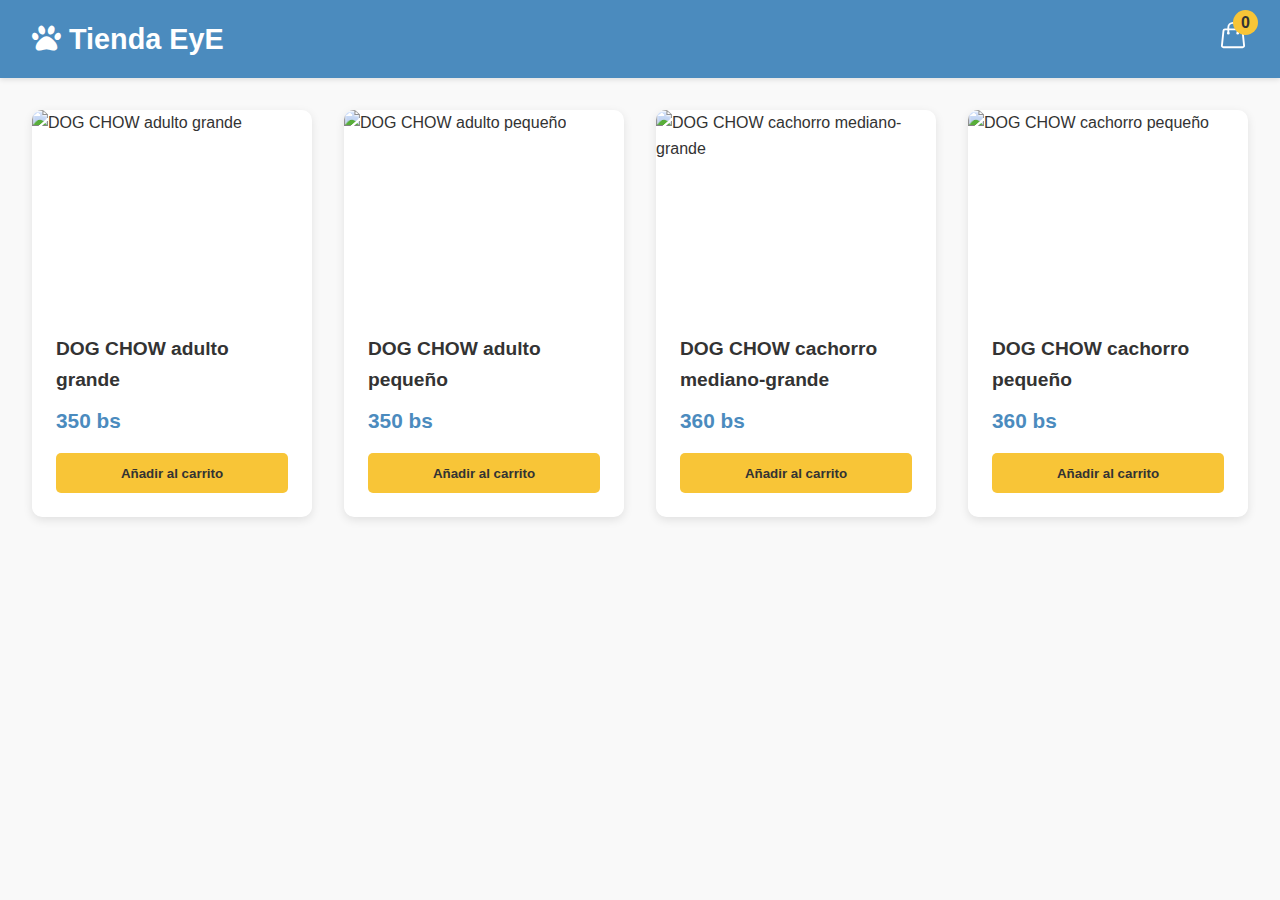
==== index.html @ 3f5ff4c9 "Update and rename NUEVO.HTML to index.html" ====
<!DOCTYPE html>
<html lang="es">
<head>
    <meta charset="UTF-8">
    <meta http-equiv="X-UA-Compatible" content="IE=edge">
    <meta name="viewport" content="width=device-width, initial-scale=1.0">
    <title>TiendaEyE - Alimentos para Mascotas</title>
    <link rel="stylesheet" href="https://cdnjs.cloudflare.com/ajax/libs/font-awesome/6.0.0/css/all.min.css">
    <style>
        :root {
            --primary-color: #4b8bbe;
            --secondary-color: #f8c537;
            --dark-color: #333;
            --light-color: #f4f4f4;
            --success-color: #5cb85c;
        }
        
        * {
            margin: 0;
            padding: 0;
            box-sizing: border-box;
            font-family: 'Segoe UI', Tahoma, Geneva, Verdana, sans-serif;
        }
        
        body {
            background-color: #f9f9f9;
            color: var(--dark-color);
            line-height: 1.6;
        }
        
        header {
            background-color: var(--primary-color);
            color: white;
            padding: 1rem 2rem;
            display: flex;
            justify-content: space-between;
            align-items: center;
            box-shadow: 0 2px 5px rgba(0,0,0,0.1);
            position: sticky;
            top: 0;
            z-index: 100;
        }
        
        h1 {
            font-size: 1.8rem;
        }
        
        .container-icon {
            position: relative;
            cursor: pointer;
        }
        
        .icon-cart {
            width: 30px;
            height: 30px;
            color: white;
        }
        
        .count-product {
            position: absolute;
            top: -10px;
            right: -10px;
            background-color: var(--secondary-color);
            color: var(--dark-color);
            width: 25px;
            height: 25px;
            display: flex;
            justify-content: center;
            align-items: center;
            border-radius: 50%;
            font-weight: bold;
        }
        
        .container-cart-products {
            position: absolute;
            top: 50px;
            right: 0;
            background-color: white;
            width: 350px;
            max-height: 500px;
            overflow-y: auto;
            z-index: 1;
            box-shadow: 0 5px 15px rgba(0,0,0,0.2);
            border-radius: 8px;
            padding: 1rem;
            display: none;
        }
        
        .hidden-cart {
            display: none;
        }
        
        .visible-cart {
            display: block;
        }
        
        .cart-product {
            display: flex;
            align-items: center;
            justify-content: space-between;
            padding: 1rem 0;
            border-bottom: 1px solid #eee;
        }
        
        .info-cart-product {
            flex: 1;
        }
        
        .cantidad-producto-carrito {
            font-weight: bold;
            color: var(--primary-color);
        }
        
        .titulo-producto-carrito {
            font-weight: bold;
            margin: 5px 0;
        }
        
        .precio-producto-carrito {
            color: var(--success-color);
            font-weight: bold;
        }
        
        .icon-close {
            width: 20px;
            height: 20px;
            color: #ff6b6b;
            cursor: pointer;
            transition: all 0.3s;
        }
        
        .icon-close:hover {
            transform: scale(1.2);
        }
        
        .cart-total {
            display: flex;
            justify-content: space-between;
            align-items: center;
            padding: 1rem 0;
            margin-top: 1rem;
            border-top: 2px solid var(--primary-color);
        }
        
        .cart-total h3 {
            font-size: 1.2rem;
        }
        
        .total-pagar {
            font-size: 1.2rem;
            font-weight: bold;
            color: var(--primary-color);
        }
        
        .btn-pedir {
            background-color: var(--success-color);
            color: white;
            border: none;
            padding: 0.8rem 1.5rem;
            border-radius: 5px;
            cursor: pointer;
            font-weight: bold;
            width: 100%;
            margin-top: 1rem;
            transition: all 0.3s;
        }
        
        .btn-pedir:hover {
            background-color: #4cae4c;
        }
        
        .container-items {
            display: grid;
            grid-template-columns: repeat(auto-fill, minmax(250px, 1fr));
            gap: 2rem;
            padding: 2rem;
        }
        
        .item {
            background-color: white;
            border-radius: 10px;
            overflow: hidden;
            box-shadow: 0 3px 10px rgba(0,0,0,0.1);
            transition: all 0.3s;
        }
        
        .item:hover {
            transform: translateY(-5px);
            box-shadow: 0 5px 15px rgba(0,0,0,0.2);
        }
        
        .item figure {
            height: 200px;
            overflow: hidden;
        }
        
        .item img {
            width: 100%;
            height: 100%;
            object-fit: cover;
            transition: all 0.3s;
        }
        
        .item:hover img {
            transform: scale(1.05);
        }
        
        .info {
            padding: 1.5rem;
        }
        
        .item h2 {
            font-size: 1.2rem;
            margin-bottom: 0.5rem;
            color: var(--dark-color);
        }
        
        .price {
            font-size: 1.3rem;
            font-weight: bold;
            color: var(--primary-color);
            margin-bottom: 1rem;
            display: block;
        }
        
        .item button {
            background-color: var(--secondary-color);
            color: var(--dark-color);
            border: none;
            padding: 0.8rem;
            width: 100%;
            border-radius: 5px;
            font-weight: bold;
            cursor: pointer;
            transition: all 0.3s;
        }
        
        .item button:hover {
            background-color: #e6b52e;
        }
        
        .empty-cart {
            text-align: center;
            padding: 2rem;
            color: #666;
        }
        
        @media (max-width: 768px) {
            .container-items {
                grid-template-columns: repeat(auto-fill, minmax(200px, 1fr));
                padding: 1rem;
            }
            
            .container-cart-products {
                width: 300px;
            }
        }
    </style>
</head>
<body>
    <header>
        <h1><i class="fas fa-paw"></i> Tienda EyE</h1>
        <div class="container-icon" id="cart-icon">
            <svg xmlns="http://www.w3.org/2000/svg" fill="none" viewBox="0 0 24 24" stroke-width="1.5" stroke="currentColor" class="icon-cart">
                <path stroke-linecap="round" stroke-linejoin="round" d="M15.75 10.5V6a3.75 3.75 0 1 0-7.5 0v4.5m11.356-1.993 1.263 12c.07.665-.45 1.243-1.119 1.243H4.25a1.125 1.125 0 0 1-1.12-1.243l1.264-12A1.125 1.125 0 0 1 5.513 7.5h12.974c.576 0 1.059.435 1.119 1.007ZM8.625 10.5a.375.375 0 1 1-.75 0 .375.375 0 0 1 .75 0Zm7.5 0a.375.375 0 1 1-.75 0 .375.375 0 0 1 .75 0Z" />
            </svg>
            <div class="count-product">
                <span id="contador-productos">0</span>
            </div>

            <div class="container-cart-products hidden-cart" id="cart-container">
                <div id="cart-products">
                    <!-- Productos del carrito se añadirán aquí dinámicamente -->
                    <div class="empty-cart">
                        <p>Tu carrito está vacío</p>
                    </div>
                </div>
                <div class="cart-total">
                    <h3>Total:</h3>
                    <span class="total-pagar" id="total-pagar">0 bs</span>
                </div>
                <button class="btn-pedir" id="btn-pedir">Realizar Pedido</button>
            </div>
        </div>
    </header>
    
    <div class="container-items">
        <div class="item">
            <figure>
                <img src="https://d34xtejqjqcp3x.cloudfront.net/store/01e17e2ac3e642faa9a8fde21597031a.webp" alt="DOG CHOW adulto grande">
            </figure>
            <div class="info">
                <h2>DOG CHOW adulto grande</h2>
                <span class="price">350 bs</span>
                <button class="btn-add-cart" data-id="1" data-name="DOG CHOW adulto grande" data-price="350">Añadir al carrito</button>
            </div>
        </div>
        
        <div class="item">
            <figure>
                <img src="https://www.racionya.uy/wp-content/uploads/2020/10/dog-chow-chow-dulto-raza-pequen1a.jpeg" alt="DOG CHOW adulto pequeño">
            </figure>
            <div class="info">
                <h2>DOG CHOW adulto pequeño</h2>
                <span class="price">350 bs</span>
                <button class="btn-add-cart" data-id="2" data-name="DOG CHOW adulto pequeño" data-price="350">Añadir al carrito</button>
            </div>
        </div>
        
        <div class="item">
            <figure>
                <img src="https://encrypted-tbn0.gstatic.com/images?q=tbn:ANd9GcRNZNHBNNmCLm3jYmtD6pDz9hh7sLejIo5Hcg&s" alt="DOG CHOW cachorro mediano-grande">
            </figure>
            <div class="info">
                <h2>DOG CHOW cachorro mediano-grande</h2>
                <span class="price">360 bs</span>
                <button class="btn-add-cart" data-id="3" data-name="DOG CHOW cachorro mediano-grande" data-price="360">Añadir al carrito</button>
            </div>
        </div>
        
        <div class="item">
            <figure>
                <img src="https://www.racionya.uy/wp-content/uploads/2020/11/Dog-Chow-Maximus-Dry-Salud-Visible-Cachorros-Minis-y-Pequenos.png" alt="DOG CHOW cachorro pequeño">
            </figure>
            <div class="info">
                <h2>DOG CHOW cachorro pequeño</h2>
                <span class="price">360 bs</span>
                <button class="btn-add-cart" data-id="4" data-name="DOG CHOW cachorro pequeño" data-price="360">Añadir al carrito</button>
            </div>
        </div>
    </div>

    <script>
        document.addEventListener('DOMContentLoaded', function() {
            // Variables
            const cartIcon = document.getElementById('cart-icon');
            const cartContainer = document.getElementById('cart-container');
            const cartProducts = document.getElementById('cart-products');
            const countProducts = document.getElementById('contador-productos');
            const totalPagar = document.getElementById('total-pagar');
            const btnPedir = document.getElementById('btn-pedir');
            const btnAddToCart = document.querySelectorAll('.btn-add-cart');
            
            let cart = [];
            
            // Mostrar/ocultar carrito - CORRECCIÓN PRINCIPAL
            cartIcon.addEventListener('click', function(e) {
                e.stopPropagation();
                if (cartContainer.classList.contains('hidden-cart')) {
                    cartContainer.classList.remove('hidden-cart');
                    cartContainer.classList.add('visible-cart');
                } else {
                    cartContainer.classList.add('hidden-cart');
                    cartContainer.classList.remove('visible-cart');
                }
            });
            
            // Cerrar carrito al hacer clic fuera
            document.addEventListener('click', function(e) {
                if (!cartContainer.contains(e.target) && e.target !== cartIcon && !cartIcon.contains(e.target)) {
                    cartContainer.classList.add('hidden-cart');
                    cartContainer.classList.remove('visible-cart');
                }
            });
            
            // Añadir productos al carrito
            btnAddToCart.forEach(btn => {
                btn.addEventListener('click', function() {
                    const id = this.getAttribute('data-id');
                    const name = this.getAttribute('data-name');
                    const price = parseFloat(this.getAttribute('data-price'));
                    
                    // Verificar si el producto ya está en el carrito
                    const existingProduct = cart.find(item => item.id === id);
                    
                    if (existingProduct) {
                        existingProduct.quantity += 1;
                    } else {
                        cart.push({
                            id,
                            name,
                            price,
                            quantity: 1
                        });
                    }
                    
                    updateCart();
                    showNotification('Producto añadido al carrito');
                });
            });
            
            // Actualizar carrito
            function updateCart() {
                // Actualizar contador
                const totalItems = cart.reduce((total, item) => total + item.quantity, 0);
                countProducts.textContent = totalItems;
                
                // Actualizar lista de productos
                if (cart.length === 0) {
                    cartProducts.innerHTML = '<div class="empty-cart"><p>Tu carrito está vacío</p></div>';
                    btnPedir.style.display = 'none';
                } else {
                    cartProducts.innerHTML = '';
                    cart.forEach(item => {
                        const productElement = document.createElement('div');
                        productElement.className = 'cart-product';
                        productElement.innerHTML = `
                            <div class="info-cart-product">
                                <span class="cantidad-producto-carrito">${item.quantity}</span>
                                <p class="titulo-producto-carrito">${item.name}</p>
                                <span class="precio-producto-carrito">${(item.price * item.quantity).toFixed(2)} bs</span>
                            </div>
                            <svg xmlns="http://www.w3.org/2000/svg" fill="none" viewBox="0 0 24 24" strokeWidth={1.5} stroke="currentColor" class="icon-close" data-id="${item.id}">
                                <path strokeLinecap="round" strokeLinejoin="round" d="M6 18 18 6M6 6l12 12" />
                            </svg>
                        `;
                        cartProducts.appendChild(productElement);
                    });
                    
                    btnPedir.style.display = 'block';
                }
                
                // Actualizar total
                const total = cart.reduce((sum, item) => sum + (item.price * item.quantity), 0);
                totalPagar.textContent = `${total.toFixed(2)} bs`;
                
                // Añadir eventos a los botones de eliminar
                document.querySelectorAll('.icon-close').forEach(btn => {
                    btn.addEventListener('click', function() {
                        const id = this.getAttribute('data-id');
                        removeFromCart(id);
                    });
                });
            }
            
            // Eliminar producto del carrito
            function removeFromCart(id) {
                cart = cart.filter(item => item.id !== id);
                updateCart();
                showNotification('Producto eliminado del carrito');
            }
            
            // Mostrar notificación
            function showNotification(message) {
                const notification = document.createElement('div');
                notification.className = 'notification';
                notification.textContent = message;
                notification.style.position = 'fixed';
                notification.style.bottom = '20px';
                notification.style.right = '20px';
                notification.style.backgroundColor = 'var(--primary-color)';
                notification.style.color = 'white';
                notification.style.padding = '10px 20px';
                notification.style.borderRadius = '5px';
                notification.style.boxShadow = '0 2px 10px rgba(0,0,0,0.2)';
                notification.style.zIndex = '1000';
                notification.style.animation = 'fadeIn 0.3s, fadeOut 0.3s 2s forwards';
                
                document.body.appendChild(notification);
                
                setTimeout(() => {
                    notification.remove();
                }, 2500);
            }
            
            // Estilos para la animación de notificación
            const style = document.createElement('style');
            style.textContent = `
                @keyframes fadeIn {
                    from { opacity: 0; transform: translateY(20px); }
                    to { opacity: 1; transform: translateY(0); }
                }
                
                @keyframes fadeOut {
                    from { opacity: 1; transform: translateY(0); }
                    to { opacity: 0; transform: translateY(20px); }
                }
            `;
            document.head.appendChild(style);
            
            // Enviar pedido por WhatsApp
            btnPedir.addEventListener('click', function() {
                if (cart.length === 0) return;
                
                let message = '¡Hola! Quiero realizar el siguiente pedido:\n\n';
                
                cart.forEach(item => {
                    message += `- ${item.name} (${item.quantity} x ${item.price} bs) = ${(item.quantity * item.price).toFixed(2)} bs\n`;
                });
                
                const total = cart.reduce((sum, item) => sum + (item.price * item.quantity), 0);
                message += `\n*Total a pagar: ${total.toFixed(2)} bs*`;
                message += '\n\nPor favor, confirmen mi pedido. ¡Gracias!';
                
                const phoneNumber = '+59177802579';
                const encodedMessage = encodeURIComponent(message);
                const whatsappUrl = `https://wa.me/${phoneNumber}?text=${encodedMessage}`;
                
                window.open(whatsappUrl, '_blank');
            });
        });
    </script>
</body>
</html>
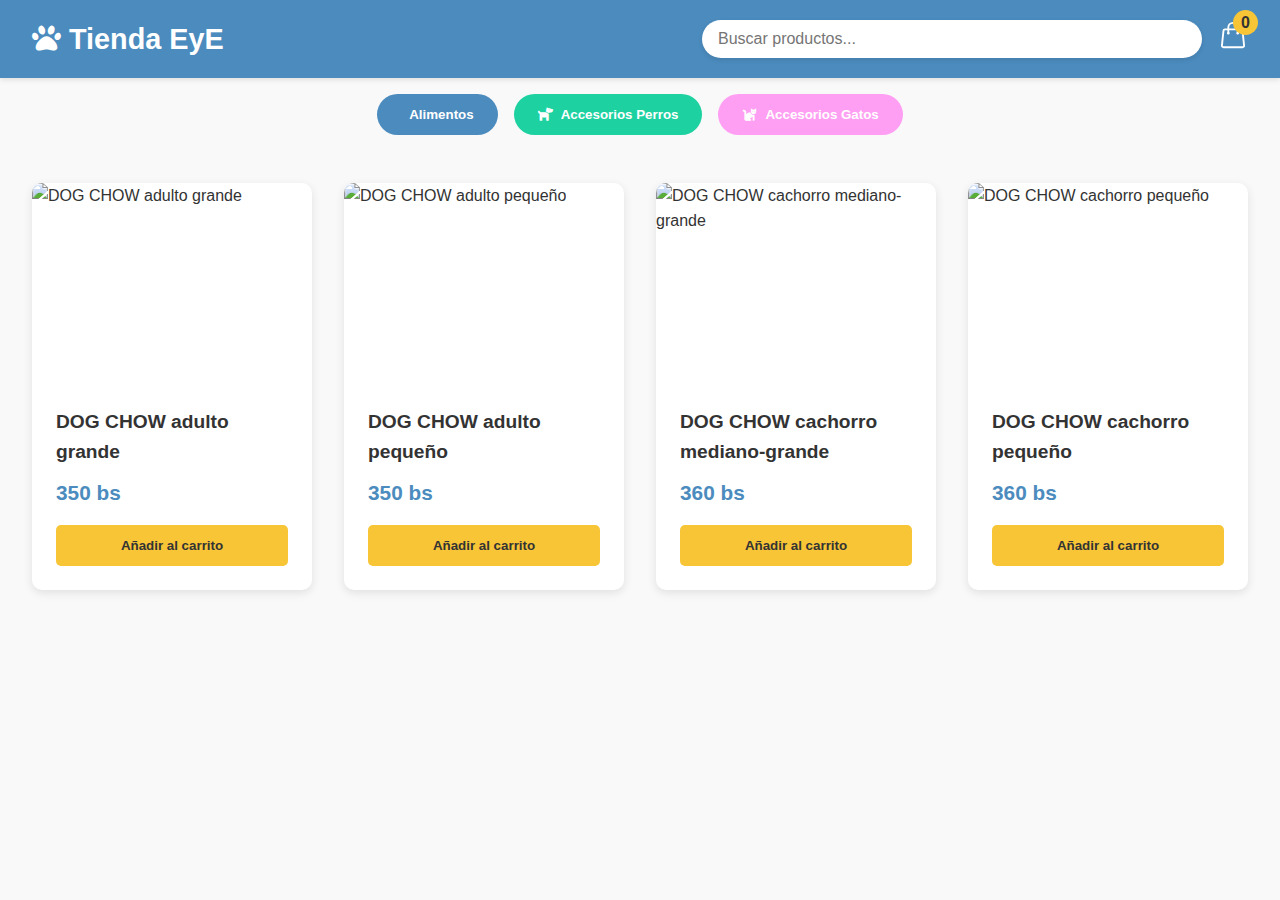
==== commit dbbe12e5: "Update index.html" ====
--- a/index.html
+++ b/index.html
@@ -4,7 +4,7 @@
     <meta charset="UTF-8">
     <meta http-equiv="X-UA-Compatible" content="IE=edge">
     <meta name="viewport" content="width=device-width, initial-scale=1.0">
-    <title>TiendaEyE - Alimentos para Mascotas</title>
+    <title>TiendaEyE - Alimentos y Accesorios para Mascotas</title>
     <link rel="stylesheet" href="https://cdnjs.cloudflare.com/ajax/libs/font-awesome/6.0.0/css/all.min.css">
     <style>
         :root {
@@ -13,6 +13,8 @@
             --dark-color: #333;
             --light-color: #f4f4f4;
             --success-color: #5cb85c;
+            --cat-color: #ff9ff3;
+            --dog-color: #1dd1a1;
         }
         
         * {
@@ -33,16 +35,47 @@
             color: white;
             padding: 1rem 2rem;
             display: flex;
+            flex-wrap: wrap;
             justify-content: space-between;
             align-items: center;
             box-shadow: 0 2px 5px rgba(0,0,0,0.1);
             position: sticky;
             top: 0;
             z-index: 100;
+            gap: 1rem;
+        }
+        
+        .header-content {
+            display: flex;
+            flex-wrap: wrap;
+            justify-content: space-between;
+            align-items: center;
+            width: 100%;
         }
         
         h1 {
             font-size: 1.8rem;
+            margin-right: auto;
+        }
+        
+        .search-container {
+            flex: 1;
+            max-width: 500px;
+            min-width: 200px;
+            margin: 0 1rem;
+        }
+        
+        .search-input {
+            width: 100%;
+            padding: 0.6rem 1rem;
+            border-radius: 25px;
+            border: none;
+            font-size: 1rem;
+            box-shadow: 0 2px 5px rgba(0,0,0,0.1);
+        }
+        
+        .search-input:focus {
+            outline: 2px solid var(--secondary-color);
         }
         
         .container-icon {
@@ -169,6 +202,51 @@
             background-color: #4cae4c;
         }
         
+        /* Pestañas */
+        .tabs {
+            display: flex;
+            justify-content: center;
+            margin: 1rem 0;
+            flex-wrap: wrap;
+        }
+        
+        .tab-btn {
+            padding: 0.8rem 1.5rem;
+            margin: 0 0.5rem;
+            border: none;
+            border-radius: 25px;
+            cursor: pointer;
+            font-weight: bold;
+            transition: all 0.3s;
+            background-color: #ddd;
+            display: flex;
+            align-items: center;
+            gap: 0.5rem;
+        }
+        
+        .tab-btn.active {
+            background-color: var(--primary-color);
+            color: white;
+        }
+        
+        .tab-btn.dog {
+            background-color: var(--dog-color);
+            color: white;
+        }
+        
+        .tab-btn.cat {
+            background-color: var(--cat-color);
+            color: white;
+        }
+        
+        .tab-content {
+            display: none;
+        }
+        
+        .tab-content.active {
+            display: block;
+        }
+        
         .container-items {
             display: grid;
             grid-template-columns: repeat(auto-fill, minmax(250px, 1fr));
@@ -182,6 +260,10 @@
             overflow: hidden;
             box-shadow: 0 3px 10px rgba(0,0,0,0.1);
             transition: all 0.3s;
+        }
+        
+        .item.hidden {
+            display: none;
         }
         
         .item:hover {
@@ -245,87 +327,283 @@
             color: #666;
         }
         
+        .no-results {
+            grid-column: 1 / -1;
+            text-align: center;
+            padding: 2rem;
+            color: #666;
+        }
+        
         @media (max-width: 768px) {
+            header {
+                padding: 1rem;
+            }
+            
+            .header-content {
+                flex-direction: column;
+                align-items: stretch;
+                gap: 1rem;
+            }
+            
+            h1 {
+                margin-right: 0;
+                text-align: center;
+            }
+            
+            .search-container {
+                margin: 0;
+                order: 3;
+                width: 100%;
+            }
+            
+            .tabs {
+                flex-direction: column;
+                align-items: center;
+            }
+            
+            .tab-btn {
+                margin: 0.3rem 0;
+                width: 80%;
+                justify-content: center;
+            }
+            
             .container-items {
                 grid-template-columns: repeat(auto-fill, minmax(200px, 1fr));
                 padding: 1rem;
+                gap: 1rem;
             }
             
             .container-cart-products {
                 width: 300px;
-            }
+                right: -50px;
+            }
+        }
+        
+        @media (max-width: 480px) {
+            .container-items {
+                grid-template-columns: 1fr;
+            }
+            
+            .container-cart-products {
+                width: 280px;
+                right: -30px;
+            }
+        }
+        
+        @keyframes fadeIn {
+            from { opacity: 0; transform: translateY(20px); }
+            to { opacity: 1; transform: translateY(0); }
+        }
+        
+        @keyframes fadeOut {
+            from { opacity: 1; transform: translateY(0); }
+            to { opacity: 0; transform: translateY(20px); }
+        }
+        
+        .notification {
+            position: fixed;
+            bottom: 20px;
+            right: 20px;
+            background-color: var(--primary-color);
+            color: white;
+            padding: 10px 20px;
+            border-radius: 5px;
+            box-shadow: 0 2px 10px rgba(0,0,0,0.2);
+            z-index: 1000;
+            animation: fadeIn 0.3s, fadeOut 0.3s 2s forwards;
         }
     </style>
 </head>
 <body>
     <header>
-        <h1><i class="fas fa-paw"></i> Tienda EyE</h1>
-        <div class="container-icon" id="cart-icon">
-            <svg xmlns="http://www.w3.org/2000/svg" fill="none" viewBox="0 0 24 24" stroke-width="1.5" stroke="currentColor" class="icon-cart">
-                <path stroke-linecap="round" stroke-linejoin="round" d="M15.75 10.5V6a3.75 3.75 0 1 0-7.5 0v4.5m11.356-1.993 1.263 12c.07.665-.45 1.243-1.119 1.243H4.25a1.125 1.125 0 0 1-1.12-1.243l1.264-12A1.125 1.125 0 0 1 5.513 7.5h12.974c.576 0 1.059.435 1.119 1.007ZM8.625 10.5a.375.375 0 1 1-.75 0 .375.375 0 0 1 .75 0Zm7.5 0a.375.375 0 1 1-.75 0 .375.375 0 0 1 .75 0Z" />
-            </svg>
-            <div class="count-product">
-                <span id="contador-productos">0</span>
-            </div>
+        <div class="header-content">
+            <h1><i class="fas fa-paw"></i> Tienda EyE</h1>
+            
+            <div class="search-container">
+                <input type="text" class="search-input" id="search-input" placeholder="Buscar productos...">
+            </div>
+            
+            <div class="container-icon" id="cart-icon">
+                <svg xmlns="http://www.w3.org/2000/svg" fill="none" viewBox="0 0 24 24" stroke-width="1.5" stroke="currentColor" class="icon-cart">
+                    <path stroke-linecap="round" stroke-linejoin="round" d="M15.75 10.5V6a3.75 3.75 0 1 0-7.5 0v4.5m11.356-1.993 1.263 12c.07.665-.45 1.243-1.119 1.243H4.25a1.125 1.125 0 0 1-1.12-1.243l1.264-12A1.125 1.125 0 0 1 5.513 7.5h12.974c.576 0 1.059.435 1.119 1.007ZM8.625 10.5a.375.375 0 1 1-.75 0 .375.375 0 0 1 .75 0Zm7.5 0a.375.375 0 1 1-.75 0 .375.375 0 0 1 .75 0Z" />
+                </svg>
+                <div class="count-product">
+                    <span id="contador-productos">0</span>
+                </div>
 
-            <div class="container-cart-products hidden-cart" id="cart-container">
-                <div id="cart-products">
-                    <!-- Productos del carrito se añadirán aquí dinámicamente -->
-                    <div class="empty-cart">
-                        <p>Tu carrito está vacío</p>
+                <div class="container-cart-products hidden-cart" id="cart-container">
+                    <div id="cart-products">
+                        <!-- Productos del carrito se añadirán aquí dinámicamente -->
+                        <div class="empty-cart">
+                            <p>Tu carrito está vacío</p>
+                        </div>
                     </div>
-                </div>
-                <div class="cart-total">
-                    <h3>Total:</h3>
-                    <span class="total-pagar" id="total-pagar">0 bs</span>
-                </div>
-                <button class="btn-pedir" id="btn-pedir">Realizar Pedido</button>
+                    <div class="cart-total">
+                        <h3>Total:</h3>
+                        <span class="total-pagar" id="total-pagar">0 bs</span>
+                    </div>
+                    <button class="btn-pedir" id="btn-pedir">Realizar Pedido</button>
+                </div>
             </div>
         </div>
     </header>
     
-    <div class="container-items">
-        <div class="item">
-            <figure>
-                <img src="https://d34xtejqjqcp3x.cloudfront.net/store/01e17e2ac3e642faa9a8fde21597031a.webp" alt="DOG CHOW adulto grande">
-            </figure>
-            <div class="info">
-                <h2>DOG CHOW adulto grande</h2>
-                <span class="price">350 bs</span>
-                <button class="btn-add-cart" data-id="1" data-name="DOG CHOW adulto grande" data-price="350">Añadir al carrito</button>
+    <!-- Pestañas -->
+    <div class="tabs">
+        <button class="tab-btn active" data-tab="food">
+            <i class="fas fa-bowl-food"></i> Alimentos
+        </button>
+        <button class="tab-btn dog" data-tab="dog-accessories">
+            <i class="fas fa-dog"></i> Accesorios Perros
+        </button>
+        <button class="tab-btn cat" data-tab="cat-accessories">
+            <i class="fas fa-cat"></i> Accesorios Gatos
+        </button>
+    </div>
+    
+    <!-- Contenido de Alimentos -->
+    <div class="tab-content active" id="food">
+        <div class="container-items" id="products-container">
+            <div class="item" data-name="dog chow adulto grande">
+                <figure>
+                    <img src="https://d34xtejqjqcp3x.cloudfront.net/store/01e17e2ac3e642faa9a8fde21597031a.webp" alt="DOG CHOW adulto grande">
+                </figure>
+                <div class="info">
+                    <h2>DOG CHOW adulto grande</h2>
+                    <span class="price">350 bs</span>
+                    <button class="btn-add-cart" data-id="1" data-name="DOG CHOW adulto grande" data-price="350">Añadir al carrito</button>
+                </div>
+            </div>
+            
+            <div class="item" data-name="dog chow adulto pequeño">
+                <figure>
+                    <img src="https://www.racionya.uy/wp-content/uploads/2020/10/dog-chow-chow-dulto-raza-pequen1a.jpeg" alt="DOG CHOW adulto pequeño">
+                </figure>
+                <div class="info">
+                    <h2>DOG CHOW adulto pequeño</h2>
+                    <span class="price">350 bs</span>
+                    <button class="btn-add-cart" data-id="2" data-name="DOG CHOW adulto pequeño" data-price="350">Añadir al carrito</button>
+                </div>
+            </div>
+            
+            <div class="item" data-name="dog chow cachorro mediano-grande">
+                <figure>
+                    <img src="https://encrypted-tbn0.gstatic.com/images?q=tbn:ANd9GcRNZNHBNNmCLm3jYmtD6pDz9hh7sLejIo5Hcg&s" alt="DOG CHOW cachorro mediano-grande">
+                </figure>
+                <div class="info">
+                    <h2>DOG CHOW cachorro mediano-grande</h2>
+                    <span class="price">360 bs</span>
+                    <button class="btn-add-cart" data-id="3" data-name="DOG CHOW cachorro mediano-grande" data-price="360">Añadir al carrito</button>
+                </div>
+            </div>
+            
+            <div class="item" data-name="dog chow cachorro pequeño">
+                <figure>
+                    <img src="https://www.racionya.uy/wp-content/uploads/2020/11/Dog-Chow-Maximus-Dry-Salud-Visible-Cachorros-Minis-y-Pequenos.png" alt="DOG CHOW cachorro pequeño">
+                </figure>
+                <div class="info">
+                    <h2>DOG CHOW cachorro pequeño</h2>
+                    <span class="price">360 bs</span>
+                    <button class="btn-add-cart" data-id="4" data-name="DOG CHOW cachorro pequeño" data-price="360">Añadir al carrito</button>
+                </div>
             </div>
         </div>
-        
-        <div class="item">
-            <figure>
-                <img src="https://www.racionya.uy/wp-content/uploads/2020/10/dog-chow-chow-dulto-raza-pequen1a.jpeg" alt="DOG CHOW adulto pequeño">
-            </figure>
-            <div class="info">
-                <h2>DOG CHOW adulto pequeño</h2>
-                <span class="price">350 bs</span>
-                <button class="btn-add-cart" data-id="2" data-name="DOG CHOW adulto pequeño" data-price="350">Añadir al carrito</button>
+    </div>
+    
+    <!-- Contenido de Accesorios para Perros -->
+    <div class="tab-content" id="dog-accessories">
+        <div class="container-items">
+            <div class="item" data-name="collar para perro">
+                <figure>
+                    <img src="https://m.media-amazon.com/images/I/71+UQx5z9VL._AC_UF1000,1000_QL80_.jpg" alt="Collar para perro">
+                </figure>
+                <div class="info">
+                    <h2>Collar Ajustable para Perro</h2>
+                    <span class="price">120 bs</span>
+                    <button class="btn-add-cart" data-id="5" data-name="Collar Ajustable para Perro" data-price="120">Añadir al carrito</button>
+                </div>
+            </div>
+            
+            <div class="item" data-name="correa para perro">
+                <figure>
+                    <img src="https://m.media-amazon.com/images/I/61+3+QJ0hBL._AC_UF1000,1000_QL80_.jpg" alt="Correa para perro">
+                </figure>
+                <div class="info">
+                    <h2>Correa Retráctil para Perro</h2>
+                    <span class="price">180 bs</span>
+                    <button class="btn-add-cart" data-id="6" data-name="Correa Retráctil para Perro" data-price="180">Añadir al carrito</button>
+                </div>
+            </div>
+            
+            <div class="item" data-name="juguete para perro">
+                <figure>
+                    <img src="https://m.media-amazon.com/images/I/71VX2IeQNVL._AC_UF1000,1000_QL80_.jpg" alt="Juguete para perro">
+                </figure>
+                <div class="info">
+                    <h2>Juguete Mordedor para Perro</h2>
+                    <span class="price">90 bs</span>
+                    <button class="btn-add-cart" data-id="7" data-name="Juguete Mordedor para Perro" data-price="90">Añadir al carrito</button>
+                </div>
+            </div>
+            
+            <div class="item" data-name="cama para perro">
+                <figure>
+                    <img src="https://m.media-amazon.com/images/I/81X6a+5v3BL._AC_UF1000,1000_QL80_.jpg" alt="Cama para perro">
+                </figure>
+                <div class="info">
+                    <h2>Cama Suave para Perro</h2>
+                    <span class="price">250 bs</span>
+                    <button class="btn-add-cart" data-id="8" data-name="Cama Suave para Perro" data-price="250">Añadir al carrito</button>
+                </div>
             </div>
         </div>
-        
-        <div class="item">
-            <figure>
-                <img src="https://encrypted-tbn0.gstatic.com/images?q=tbn:ANd9GcRNZNHBNNmCLm3jYmtD6pDz9hh7sLejIo5Hcg&s" alt="DOG CHOW cachorro mediano-grande">
-            </figure>
-            <div class="info">
-                <h2>DOG CHOW cachorro mediano-grande</h2>
-                <span class="price">360 bs</span>
-                <button class="btn-add-cart" data-id="3" data-name="DOG CHOW cachorro mediano-grande" data-price="360">Añadir al carrito</button>
-            </div>
-        </div>
-        
-        <div class="item">
-            <figure>
-                <img src="https://www.racionya.uy/wp-content/uploads/2020/11/Dog-Chow-Maximus-Dry-Salud-Visible-Cachorros-Minis-y-Pequenos.png" alt="DOG CHOW cachorro pequeño">
-            </figure>
-            <div class="info">
-                <h2>DOG CHOW cachorro pequeño</h2>
-                <span class="price">360 bs</span>
-                <button class="btn-add-cart" data-id="4" data-name="DOG CHOW cachorro pequeño" data-price="360">Añadir al carrito</button>
+    </div>
+    
+    <!-- Contenido de Accesorios para Gatos -->
+    <div class="tab-content" id="cat-accessories">
+        <div class="container-items">
+            <div class="item" data-name="rascador para gato">
+                <figure>
+                    <img src="https://m.media-amazon.com/images/I/71y+4XZJNEL._AC_UF1000,1000_QL80_.jpg" alt="Rascador para gato">
+                </figure>
+                <div class="info">
+                    <h2>Rascador para Gato</h2>
+                    <span class="price">200 bs</span>
+                    <button class="btn-add-cart" data-id="9" data-name="Rascador para Gato" data-price="200">Añadir al carrito</button>
+                </div>
+            </div>
+            
+            <div class="item" data-name="juguete para gato">
+                <figure>
+                    <img src="https://m.media-amazon.com/images/I/71lH5J2QIAL._AC_UF1000,1000_QL80_.jpg" alt="Juguete para gato">
+                </figure>
+                <div class="info">
+                    <h2>Juguete con Plumas para Gato</h2>
+                    <span class="price">75 bs</span>
+                    <button class="btn-add-cart" data-id="10" data-name="Juguete con Plumas para Gato" data-price="75">Añadir al carrito</button>
+                </div>
+            </div>
+            
+            <div class="item" data-name="cama para gato">
+                <figure>
+                    <img src="https://m.media-amazon.com/images/I/81X6a+5v3BL._AC_UF1000,1000_QL80_.jpg" alt="Cama para gato">
+                </figure>
+                <div class="info">
+                    <h2>Cama Cálida para Gato</h2>
+                    <span class="price">180 bs</span>
+                    <button class="btn-add-cart" data-id="11" data-name="Cama Cálida para Gato" data-price="180">Añadir al carrito</button>
+                </div>
+            </div>
+            
+            <div class="item" data-name="comedero para gato">
+                <figure>
+                    <img src="https://m.media-amazon.com/images/I/71VX2IeQNVL._AC_UF1000,1000_QL80_.jpg" alt="Comedero para gato">
+                </figure>
+                <div class="info">
+                    <h2>Comedero Automático para Gato</h2>
+                    <span class="price">300 bs</span>
+                    <button class="btn-add-cart" data-id="12" data-name="Comedero Automático para Gato" data-price="300">Añadir al carrito</button>
+                </div>
             </div>
         </div>
     </div>
@@ -340,10 +618,15 @@
             const totalPagar = document.getElementById('total-pagar');
             const btnPedir = document.getElementById('btn-pedir');
             const btnAddToCart = document.querySelectorAll('.btn-add-cart');
+            const searchInput = document.getElementById('search-input');
+            const productsContainer = document.getElementById('products-container');
+            const allItems = document.querySelectorAll('.item');
+            const tabBtns = document.querySelectorAll('.tab-btn');
+            const tabContents = document.querySelectorAll('.tab-content');
             
             let cart = [];
             
-            // Mostrar/ocultar carrito - CORRECCIÓN PRINCIPAL
+            // Mostrar/ocultar carrito
             cartIcon.addEventListener('click', function(e) {
                 e.stopPropagation();
                 if (cartContainer.classList.contains('hidden-cart')) {
@@ -440,21 +723,68 @@
                 showNotification('Producto eliminado del carrito');
             }
             
+            // Función de búsqueda
+            searchInput.addEventListener('input', function() {
+                const searchTerm = this.value.toLowerCase();
+                const activeTab = document.querySelector('.tab-content.active');
+                const itemsInActiveTab = activeTab.querySelectorAll('.item');
+                let hasResults = false;
+                
+                itemsInActiveTab.forEach(item => {
+                    const productName = item.getAttribute('data-name').toLowerCase();
+                    if (productName.includes(searchTerm)) {
+                        item.classList.remove('hidden');
+                        hasResults = true;
+                    } else {
+                        item.classList.add('hidden');
+                    }
+                });
+                
+                // Mostrar mensaje si no hay resultados
+                const noResultsElement = activeTab.querySelector('.no-results');
+                if (!hasResults) {
+                    if (!noResultsElement) {
+                        const noResults = document.createElement('div');
+                        noResults.className = 'no-results';
+                        noResults.textContent = 'No se encontraron productos que coincidan con tu búsqueda';
+                        activeTab.appendChild(noResults);
+                    }
+                } else if (noResultsElement) {
+                    noResultsElement.remove();
+                }
+            });
+            
+            // Cambio de pestañas
+            tabBtns.forEach(btn => {
+                btn.addEventListener('click', function() {
+                    const tabId = this.getAttribute('data-tab');
+                    
+                    // Remover clase active de todos los botones y contenidos
+                    tabBtns.forEach(btn => btn.classList.remove('active'));
+                    tabContents.forEach(content => content.classList.remove('active'));
+                    
+                    // Añadir clase active al botón y contenido seleccionado
+                    this.classList.add('active');
+                    document.getElementById(tabId).classList.add('active');
+                    
+                    // Limpiar búsqueda al cambiar de pestaña
+                    searchInput.value = '';
+                    const itemsInActiveTab = document.getElementById(tabId).querySelectorAll('.item');
+                    itemsInActiveTab.forEach(item => item.classList.remove('hidden'));
+                    
+                    // Eliminar mensaje de no resultados si existe
+                    const noResultsElement = document.getElementById(tabId).querySelector('.no-results');
+                    if (noResultsElement) {
+                        noResultsElement.remove();
+                    }
+                });
+            });
+            
             // Mostrar notificación
             function showNotification(message) {
                 const notification = document.createElement('div');
                 notification.className = 'notification';
                 notification.textContent = message;
-                notification.style.position = 'fixed';
-                notification.style.bottom = '20px';
-                notification.style.right = '20px';
-                notification.style.backgroundColor = 'var(--primary-color)';
-                notification.style.color = 'white';
-                notification.style.padding = '10px 20px';
-                notification.style.borderRadius = '5px';
-                notification.style.boxShadow = '0 2px 10px rgba(0,0,0,0.2)';
-                notification.style.zIndex = '1000';
-                notification.style.animation = 'fadeIn 0.3s, fadeOut 0.3s 2s forwards';
                 
                 document.body.appendChild(notification);
                 
@@ -462,21 +792,6 @@
                     notification.remove();
                 }, 2500);
             }
-            
-            // Estilos para la animación de notificación
-            const style = document.createElement('style');
-            style.textContent = `
-                @keyframes fadeIn {
-                    from { opacity: 0; transform: translateY(20px); }
-                    to { opacity: 1; transform: translateY(0); }
-                }
-                
-                @keyframes fadeOut {
-                    from { opacity: 1; transform: translateY(0); }
-                    to { opacity: 0; transform: translateY(20px); }
-                }
-            `;
-            document.head.appendChild(style);
             
             // Enviar pedido por WhatsApp
             btnPedir.addEventListener('click', function() {
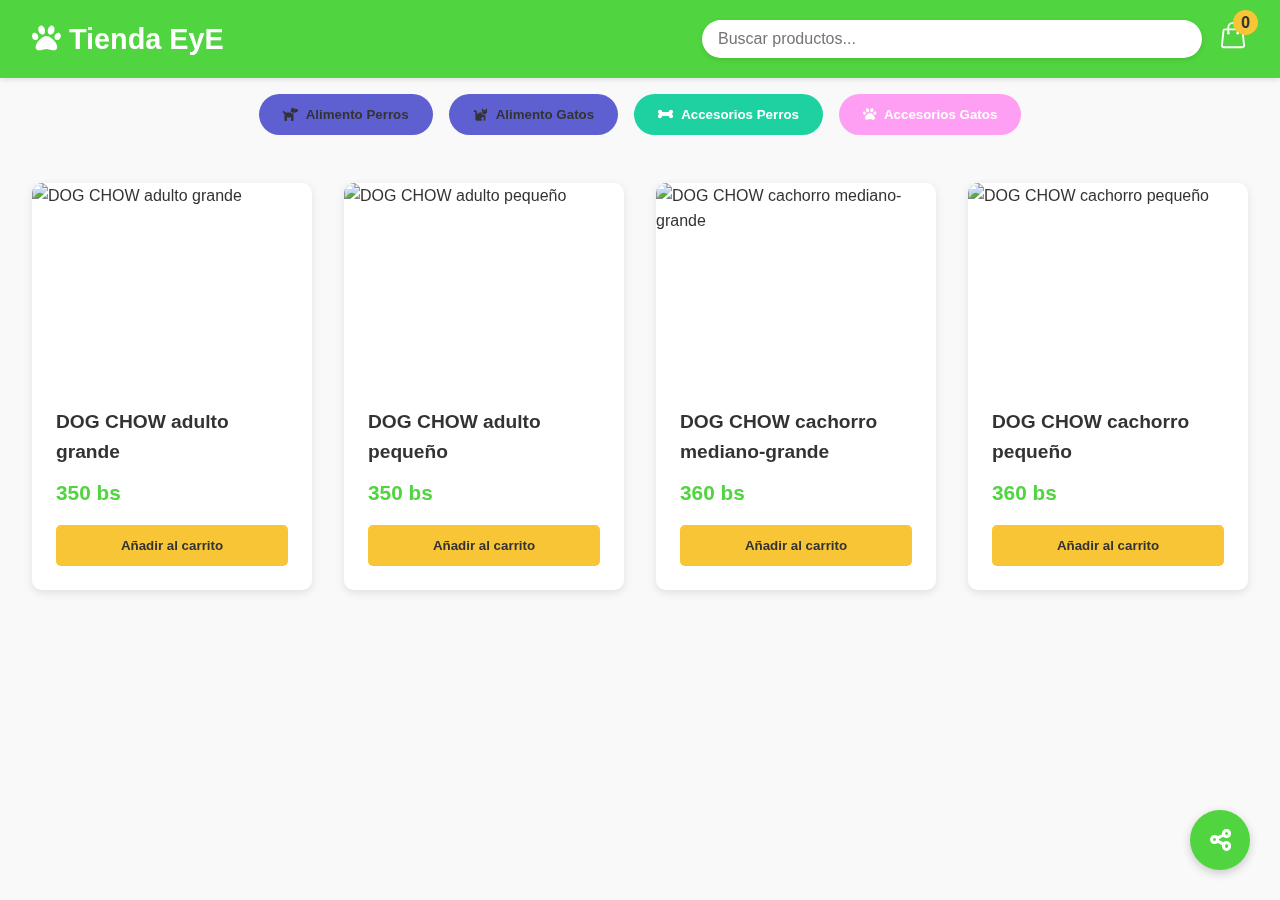
==== commit 55061bc7: "Update index.html" ====
--- a/index.html
+++ b/index.html
@@ -8,13 +8,17 @@
     <link rel="stylesheet" href="https://cdnjs.cloudflare.com/ajax/libs/font-awesome/6.0.0/css/all.min.css">
     <style>
         :root {
-            --primary-color: #4b8bbe;
+            --primary-color: #50d43f;
             --secondary-color: #f8c537;
             --dark-color: #333;
             --light-color: #f4f4f4;
             --success-color: #5cb85c;
             --cat-color: #ff9ff3;
             --dog-color: #1dd1a1;
+            --food-color: #5e60d1;
+            --tiktok-color: #000000;
+            --facebook-color: #1877f2;
+            --instagram-color: #e4405f;
         }
         
         * {
@@ -28,6 +32,23 @@
             background-color: #f9f9f9;
             color: var(--dark-color);
             line-height: 1.6;
+            position: relative;
+        }
+        
+        body::before {
+            content: "";
+            position: fixed;
+            top: 0;
+            left: 0;
+            right: 0;
+            bottom: 0;
+            background-image: url('https://scontent.fvvi1-2.fna.fbcdn.net/v/t39.30808-6/353008046_661878539294080_2691523156726765628_n.jpg?_nc_cat=104&ccb=1-7&_nc_sid=6ee11a&_nc_ohc=05WEHg0MvscQ7kNvgFOUbgl&_nc_oc=AdmTxT4lUHHrnVm3apKo8WM02CbTrWnL-JlKjiyEBaT1f8whCqkX5XYtdrr7HMMmad8&_nc_zt=23&_nc_ht=scontent.fvvi1-2.fna&_nc_gid=5VxgUl2991U498JmjhPaVQ&oh=00_AYEzdSLuD4dQFH-tbCxcRBVYueinN1l989JySKidYoyx1w&oe=67EC04F7');
+            background-repeat: no-repeat;
+            background-position: center;
+            background-size: 30%;
+            opacity: 0.1;
+            z-index: -1;
+            pointer-events: none;
         }
         
         header {
@@ -239,6 +260,16 @@
             color: white;
         }
         
+        .tab-btn.dog-food {
+            background-color: var(--food-color);
+            color: var(--dark-color);
+        }
+        
+        .tab-btn.cat-food {
+            background-color: var(--food-color);
+            color: var(--dark-color);
+        }
+        
         .tab-content {
             display: none;
         }
@@ -252,6 +283,8 @@
             grid-template-columns: repeat(auto-fill, minmax(250px, 1fr));
             gap: 2rem;
             padding: 2rem;
+            position: relative;
+            z-index: 1;
         }
         
         .item {
@@ -334,6 +367,77 @@
             color: #666;
         }
         
+        /* Botón flotante de redes sociales */
+        .social-float {
+            position: fixed;
+            bottom: 30px;
+            right: 30px;
+            z-index: 99;
+        }
+        
+        .social-main-btn {
+            width: 60px;
+            height: 60px;
+            border-radius: 50%;
+            background-color: var(--primary-color);
+            color: white;
+            display: flex;
+            align-items: center;
+            justify-content: center;
+            font-size: 24px;
+            cursor: pointer;
+            box-shadow: 0 3px 10px rgba(0,0,0,0.2);
+            transition: all 0.3s;
+        }
+        
+        .social-main-btn:hover {
+            transform: scale(1.1);
+        }
+        
+        .social-networks {
+            position: absolute;
+            bottom: 70px;
+            right: 0;
+            display: none;
+            flex-direction: column;
+            gap: 10px;
+        }
+        
+        .social-networks.active {
+            display: flex;
+            animation: fadeIn 0.3s;
+        }
+        
+        .social-btn {
+            width: 50px;
+            height: 50px;
+            border-radius: 50%;
+            display: flex;
+            align-items: center;
+            justify-content: center;
+            color: white;
+            font-size: 20px;
+            cursor: pointer;
+            box-shadow: 0 2px 5px rgba(0,0,0,0.2);
+            transition: all 0.3s;
+        }
+        
+        .social-btn:hover {
+            transform: translateY(-5px);
+        }
+        
+        .tiktok-btn {
+            background-color: var(--tiktok-color);
+        }
+        
+        .facebook-btn {
+            background-color: var(--facebook-color);
+        }
+        
+        .instagram-btn {
+            background: linear-gradient(45deg, #f09433, #e6683c, #dc2743, #cc2366, #bc1888);
+        }
+        
         @media (max-width: 768px) {
             header {
                 padding: 1rem;
@@ -377,6 +481,15 @@
                 width: 300px;
                 right: -50px;
             }
+            
+            .social-float {
+                bottom: 20px;
+                right: 20px;
+            }
+            
+            body::before {
+                background-size: 50%;
+            }
         }
         
         @media (max-width: 480px) {
@@ -387,6 +500,22 @@
             .container-cart-products {
                 width: 280px;
                 right: -30px;
+            }
+            
+            .social-main-btn {
+                width: 50px;
+                height: 50px;
+                font-size: 20px;
+            }
+            
+            .social-btn {
+                width: 40px;
+                height: 40px;
+                font-size: 16px;
+            }
+            
+            body::before {
+                background-size: 70%;
             }
         }
         
@@ -450,19 +579,22 @@
     
     <!-- Pestañas -->
     <div class="tabs">
-        <button class="tab-btn active" data-tab="food">
-            <i class="fas fa-bowl-food"></i> Alimentos
+        <button class="tab-btn dog-food active" data-tab="dog-food">
+            <i class="fas fa-dog"></i> Alimento Perros
+        </button>
+        <button class="tab-btn cat-food" data-tab="cat-food">
+            <i class="fas fa-cat"></i> Alimento Gatos
         </button>
         <button class="tab-btn dog" data-tab="dog-accessories">
-            <i class="fas fa-dog"></i> Accesorios Perros
+            <i class="fas fa-bone"></i> Accesorios Perros
         </button>
         <button class="tab-btn cat" data-tab="cat-accessories">
-            <i class="fas fa-cat"></i> Accesorios Gatos
+            <i class="fas fa-paw"></i> Accesorios Gatos
         </button>
     </div>
     
-    <!-- Contenido de Alimentos -->
-    <div class="tab-content active" id="food">
+    <!-- Contenido de Alimentos para Perros -->
+    <div class="tab-content active" id="dog-food">
         <div class="container-items" id="products-container">
             <div class="item" data-name="dog chow adulto grande">
                 <figure>
@@ -505,6 +637,55 @@
                     <h2>DOG CHOW cachorro pequeño</h2>
                     <span class="price">360 bs</span>
                     <button class="btn-add-cart" data-id="4" data-name="DOG CHOW cachorro pequeño" data-price="360">Añadir al carrito</button>
+                </div>
+            </div>
+        </div>
+    </div>
+    
+    <!-- Contenido de Alimentos para Gatos -->
+    <div class="tab-content" id="cat-food">
+        <div class="container-items">
+            <div class="item" data-name="whiskas adulto">
+                <figure>
+                    <img src="https://www.whiskas.es/wp-content/uploads/2020/07/whiskas-producto-1-7kg.png" alt="Whiskas para gato adulto">
+                </figure>
+                <div class="info">
+                    <h2>WHISKAS Adulto</h2>
+                    <span class="price">320 bs</span>
+                    <button class="btn-add-cart" data-id="13" data-name="WHISKAS Adulto" data-price="320">Añadir al carrito</button>
+                </div>
+            </div>
+            
+            <div class="item" data-name="whiskas cachorro">
+                <figure>
+                    <img src="https://www.whiskas.es/wp-content/uploads/2020/07/whiskas-producto-1-7kg.png" alt="Whiskas para gato cachorro">
+                </figure>
+                <div class="info">
+                    <h2>WHISKAS Cachorro</h2>
+                    <span class="price">340 bs</span>
+                    <button class="btn-add-cart" data-id="14" data-name="WHISKAS Cachorro" data-price="340">Añadir al carrito</button>
+                </div>
+            </div>
+            
+            <div class="item" data-name="cat chow adulto">
+                <figure>
+                    <img src="https://www.purina-latam.com/sites/g/files/auxxlc391/files/styles/social_share_large/public/2020-11/purina-cat-chow-adulto.png" alt="Cat Chow adulto">
+                </figure>
+                <div class="info">
+                    <h2>CAT CHOW Adulto</h2>
+                    <span class="price">380 bs</span>
+                    <button class="btn-add-cart" data-id="15" data-name="CAT CHOW Adulto" data-price="380">Añadir al carrito</button>
+                </div>
+            </div>
+            
+            <div class="item" data-name="cat chow cachorro">
+                <figure>
+                    <img src="https://www.purina-latam.com/sites/g/files/auxxlc391/files/styles/social_share_large/public/2020-11/purina-cat-chow-gatitos.png" alt="Cat Chow cachorro">
+                </figure>
+                <div class="info">
+                    <h2>CAT CHOW Cachorro</h2>
+                    <span class="price">400 bs</span>
+                    <button class="btn-add-cart" data-id="16" data-name="CAT CHOW Cachorro" data-price="400">Añadir al carrito</button>
                 </div>
             </div>
         </div>
@@ -605,6 +786,24 @@
                     <button class="btn-add-cart" data-id="12" data-name="Comedero Automático para Gato" data-price="300">Añadir al carrito</button>
                 </div>
             </div>
+        </div>
+    </div>
+
+    <!-- Botón flotante de redes sociales -->
+    <div class="social-float">
+        <div class="social-networks" id="social-networks">
+            <a href="https://www.tiktok.com/@lexericka?lang=es" target="_blank" class="social-btn tiktok-btn">
+                <i class="fab fa-tiktok"></i>
+            </a>
+            <a href="https://www.facebook.com/profile.php?id=100064158181876" target="_blank" class="social-btn facebook-btn">
+                <i class="fab fa-facebook-f"></i>
+            </a>
+            <a href="https://www.instagram.com/lexericka/" target="_blank" class="social-btn instagram-btn">
+                <i class="fab fa-instagram"></i>
+            </a>
+        </div>
+        <div class="social-main-btn" id="social-main-btn">
+            <i class="fas fa-share-alt"></i>
         </div>
     </div>
 
@@ -623,6 +822,8 @@
             const allItems = document.querySelectorAll('.item');
             const tabBtns = document.querySelectorAll('.tab-btn');
             const tabContents = document.querySelectorAll('.tab-content');
+            const socialMainBtn = document.getElementById('social-main-btn');
+            const socialNetworks = document.getElementById('social-networks');
             
             let cart = [];
             
@@ -643,6 +844,19 @@
                 if (!cartContainer.contains(e.target) && e.target !== cartIcon && !cartIcon.contains(e.target)) {
                     cartContainer.classList.add('hidden-cart');
                     cartContainer.classList.remove('visible-cart');
+                }
+            });
+            
+            // Mostrar/ocultar redes sociales
+            socialMainBtn.addEventListener('click', function(e) {
+                e.stopPropagation();
+                socialNetworks.classList.toggle('active');
+            });
+            
+            // Cerrar redes sociales al hacer clic fuera
+            document.addEventListener('click', function(e) {
+                if (!socialNetworks.contains(e.target) && e.target !== socialMainBtn && !socialMainBtn.contains(e.target)) {
+                    socialNetworks.classList.remove('active');
                 }
             });
             
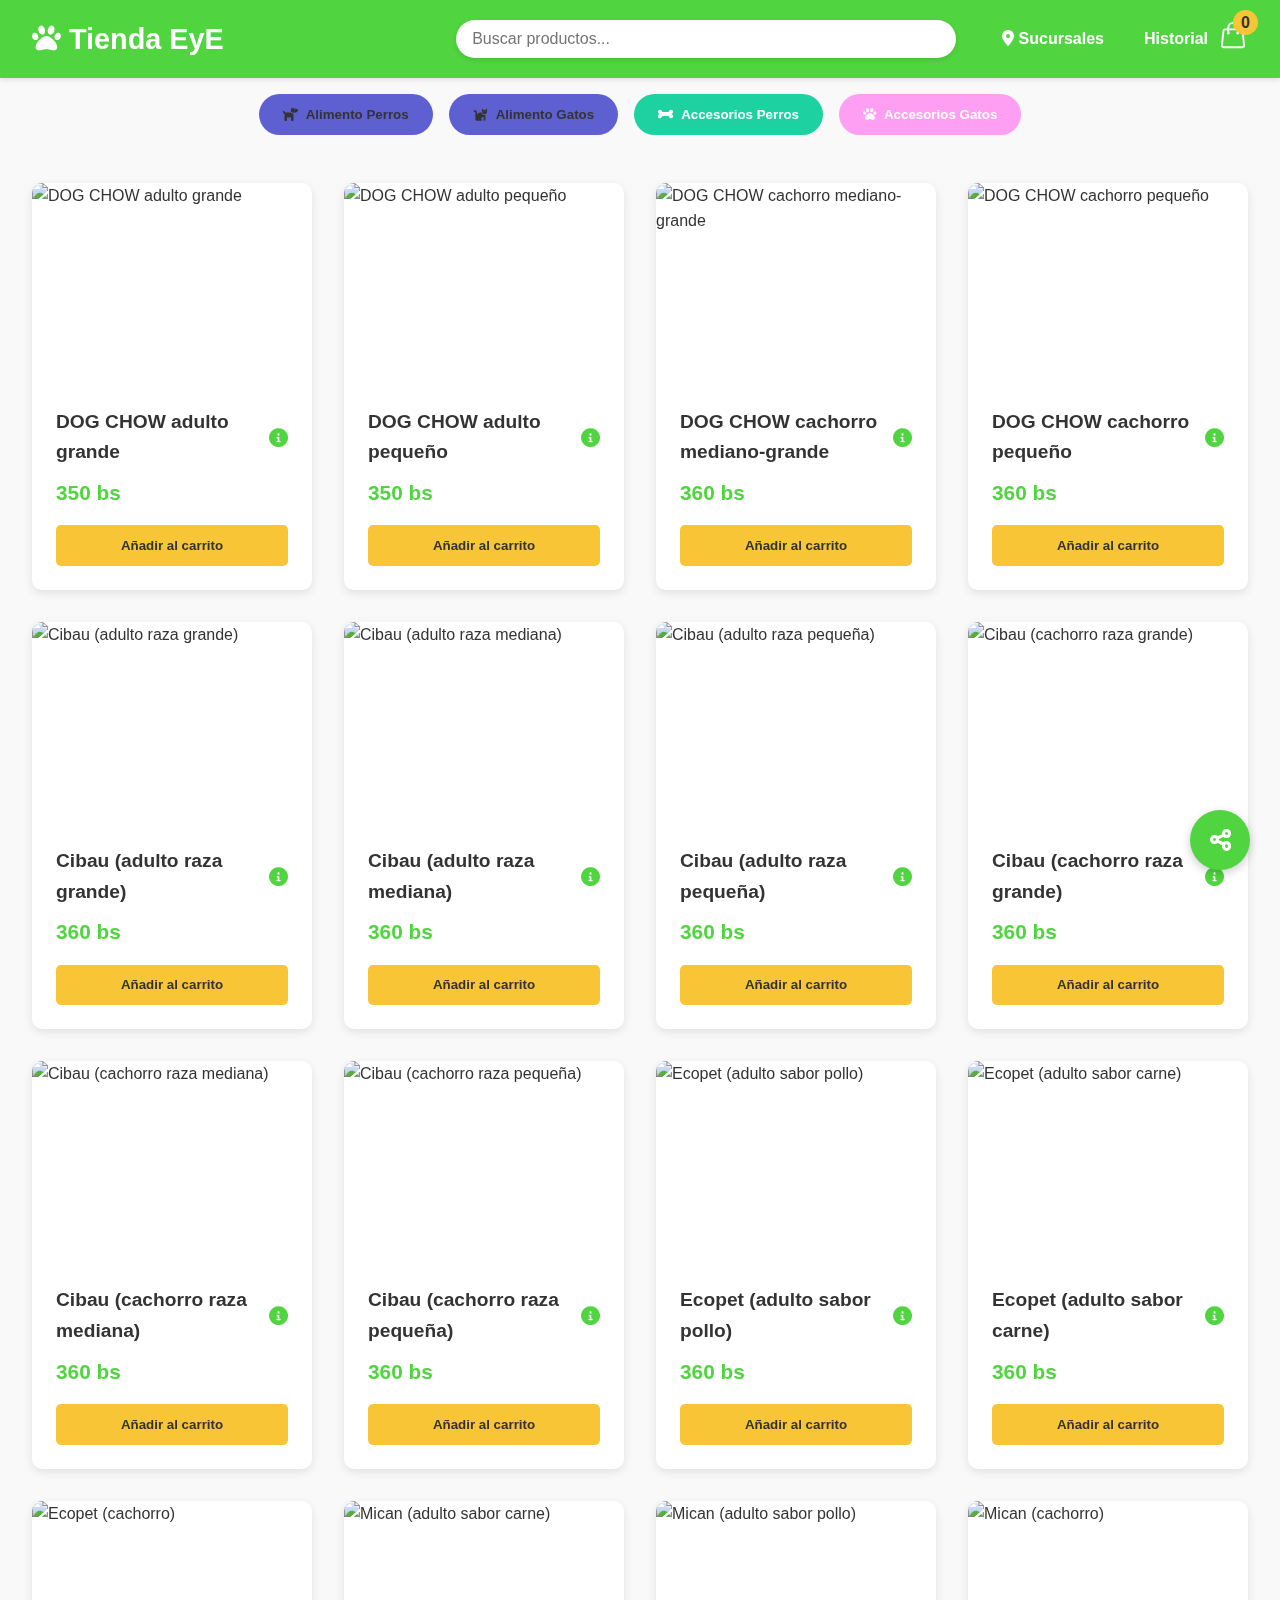
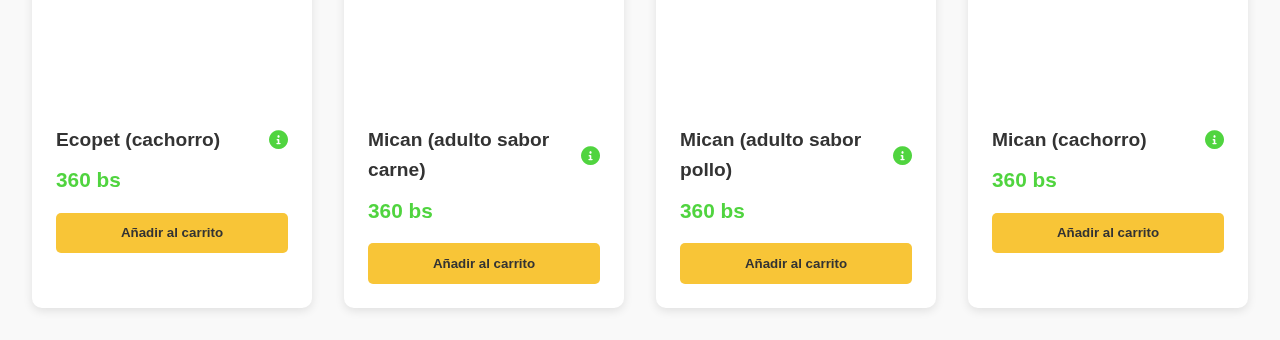
==== commit 4b880e7f: "index.html" ====
--- a/index.html
+++ b/index.html
@@ -51,6 +51,7 @@
             pointer-events: none;
         }
         
+        /* Header Styles */
         header {
             background-color: var(--primary-color);
             color: white;
@@ -99,6 +100,7 @@
             outline: 2px solid var(--secondary-color);
         }
         
+        /* Cart Styles */
         .container-icon {
             position: relative;
             cursor: pointer;
@@ -223,7 +225,7 @@
             background-color: #4cae4c;
         }
         
-        /* Pestañas */
+        /* Tabs Styles */
         .tabs {
             display: flex;
             justify-content: center;
@@ -278,6 +280,7 @@
             display: block;
         }
         
+        /* Products Grid */
         .container-items {
             display: grid;
             grid-template-columns: repeat(auto-fill, minmax(250px, 1fr));
@@ -324,10 +327,49 @@
             padding: 1.5rem;
         }
         
+        .info-header {
+            display: flex;
+            justify-content: space-between;
+            align-items: center;
+            margin-bottom: 0.5rem;
+        }
+        
         .item h2 {
             font-size: 1.2rem;
-            margin-bottom: 0.5rem;
             color: var(--dark-color);
+            margin: 0;
+        }
+        
+        .info-icon {
+            color: var(--primary-color);
+            cursor: pointer;
+            font-size: 1.2rem;
+            transition: all 0.3s;
+        }
+        
+        .info-icon:hover {
+            transform: scale(1.1);
+        }
+        
+        .ingredients-info {
+            max-height: 0;
+            overflow: hidden;
+            transition: max-height 0.3s ease-out;
+            background-color: #f9f9f9;
+            border-radius: 5px;
+            margin-top: 0.5rem;
+        }
+        
+        .ingredients-info.active {
+            max-height: 500px;
+            padding: 0.5rem;
+            border: 1px solid #eee;
+        }
+        
+        .ingredients-info p {
+            margin: 0;
+            font-size: 0.9rem;
+            color: #555;
         }
         
         .price {
@@ -365,9 +407,10 @@
             text-align: center;
             padding: 2rem;
             color: #666;
-        }
-        
-        /* Botón flotante de redes sociales */
+            display: none;
+        }
+        
+        /* Social Float Button */
         .social-float {
             position: fixed;
             bottom: 30px;
@@ -438,87 +481,66 @@
             background: linear-gradient(45deg, #f09433, #e6683c, #dc2743, #cc2366, #bc1888);
         }
         
-        @media (max-width: 768px) {
-            header {
-                padding: 1rem;
-            }
-            
-            .header-content {
-                flex-direction: column;
-                align-items: stretch;
-                gap: 1rem;
-            }
-            
-            h1 {
-                margin-right: 0;
-                text-align: center;
-            }
-            
-            .search-container {
-                margin: 0;
-                order: 3;
-                width: 100%;
-            }
-            
-            .tabs {
-                flex-direction: column;
-                align-items: center;
-            }
-            
-            .tab-btn {
-                margin: 0.3rem 0;
-                width: 80%;
-                justify-content: center;
-            }
-            
-            .container-items {
-                grid-template-columns: repeat(auto-fill, minmax(200px, 1fr));
-                padding: 1rem;
-                gap: 1rem;
-            }
-            
-            .container-cart-products {
-                width: 300px;
-                right: -50px;
-            }
-            
-            .social-float {
-                bottom: 20px;
-                right: 20px;
-            }
-            
-            body::before {
-                background-size: 50%;
-            }
-        }
-        
-        @media (max-width: 480px) {
-            .container-items {
-                grid-template-columns: 1fr;
-            }
-            
-            .container-cart-products {
-                width: 280px;
-                right: -30px;
-            }
-            
-            .social-main-btn {
-                width: 50px;
-                height: 50px;
-                font-size: 20px;
-            }
-            
-            .social-btn {
-                width: 40px;
-                height: 40px;
-                font-size: 16px;
-            }
-            
-            body::before {
-                background-size: 70%;
-            }
-        }
-        
+        /* Navigation Links */
+        .nav-link {
+            color: white;
+            text-decoration: none;
+            margin-left: 20px;
+            font-weight: bold;
+            padding: 10px;
+            border-radius: 5px;
+            transition: all 0.3s;
+        }
+        
+        .nav-link:hover {
+            background-color: rgba(255, 255, 255, 0.1);
+        }
+        
+        /* Dropdown Menu */
+        .dropdown {
+            position: relative;
+            display: inline-block;
+        }
+        
+        .dropdown-content {
+            display: none;
+            position: absolute;
+            background-color: white;
+            min-width: 250px;
+            box-shadow: 0px 8px 16px 0px rgba(0,0,0,0.2);
+            z-index: 1;
+            border-radius: 8px;
+            overflow: hidden;
+        }
+        
+        .dropdown-content a {
+            color: var(--dark-color);
+            padding: 12px 16px;
+            text-decoration: none;
+            display: block;
+            transition: background-color 0.3s;
+        }
+        
+        .dropdown-content a:hover {
+            background-color: #f1f1f1;
+        }
+        
+        .dropdown:hover .dropdown-content {
+            display: block;
+        }
+        
+        .sucursal-title {
+            font-weight: bold;
+            color: var(--primary-color);
+            margin-bottom: 5px;
+        }
+        
+        .sucursal-direccion {
+            font-size: 0.9rem;
+            color: #666;
+        }
+        
+        /* Animations */
         @keyframes fadeIn {
             from { opacity: 0; transform: translateY(20px); }
             to { opacity: 1; transform: translateY(0); }
@@ -541,17 +563,117 @@
             z-index: 1000;
             animation: fadeIn 0.3s, fadeOut 0.3s 2s forwards;
         }
+        
+        /* Responsive Design */
+        @media (max-width: 768px) {
+            header {
+                padding: 1rem;
+            }
+            
+            .header-content {
+                flex-direction: column;
+                align-items: stretch;
+                gap: 1rem;
+            }
+            
+            h1 {
+                margin-right: 0;
+                text-align: center;
+            }
+            
+            .search-container {
+                margin: 0;
+                order: 3;
+                width: 100%;
+            }
+            
+            .tabs {
+                flex-direction: column;
+                align-items: center;
+            }
+            
+            .tab-btn {
+                margin: 0.3rem 0;
+                width: 80%;
+                justify-content: center;
+            }
+            
+            .container-items {
+                grid-template-columns: repeat(auto-fill, minmax(200px, 1fr));
+                padding: 1rem;
+                gap: 1rem;
+            }
+            
+            .container-cart-products {
+                width: 300px;
+                right: -50px;
+            }
+            
+            .social-float {
+                bottom: 20px;
+                right: 20px;
+            }
+            
+            body::before {
+                background-size: 50%;
+            }
+        }
+        
+        @media (max-width: 480px) {
+            .container-items {
+                grid-template-columns: 1fr;
+            }
+            
+            .container-cart-products {
+                width: 280px;
+                right: -30px;
+            }
+            
+            .social-main-btn {
+                width: 50px;
+                height: 50px;
+                font-size: 20px;
+            }
+            
+            .social-btn {
+                width: 40px;
+                height: 40px;
+                font-size: 16px;
+            }
+            
+            body::before {
+                background-size: 70%;
+            }
+        }
     </style>
 </head>
 <body>
     <header>
         <div class="header-content">
             <h1><i class="fas fa-paw"></i> Tienda EyE</h1>
-            
+
             <div class="search-container">
                 <input type="text" class="search-input" id="search-input" placeholder="Buscar productos...">
             </div>
-            
+
+            <div class="dropdown">
+                <a href="#" class="nav-link">
+                    <i class="fas fa-map-marker-alt"></i> Sucursales
+                </a>
+                <div class="dropdown-content">
+                    <a href="sucursal.html?branch=1">
+                        <div class="sucursal-title">Mercadito 2 de Agosto</div>
+                        <div class="sucursal-direccion">Av. 2 de Agosto, Santa Cruz</div>
+                    </a>
+                    <a href="sucursal.html?branch=2">
+                        <div class="sucursal-title">Av. Luján</div>
+                        <div class="sucursal-direccion">Av. San Martín, Santa Cruz</div>
+                    </a>
+                </div>
+            </div>
+
+            <a href="historial.html" class="nav-link">Historial</a>
+
             <div class="container-icon" id="cart-icon">
                 <svg xmlns="http://www.w3.org/2000/svg" fill="none" viewBox="0 0 24 24" stroke-width="1.5" stroke="currentColor" class="icon-cart">
                     <path stroke-linecap="round" stroke-linejoin="round" d="M15.75 10.5V6a3.75 3.75 0 1 0-7.5 0v4.5m11.356-1.993 1.263 12c.07.665-.45 1.243-1.119 1.243H4.25a1.125 1.125 0 0 1-1.12-1.243l1.264-12A1.125 1.125 0 0 1 5.513 7.5h12.974c.576 0 1.059.435 1.119 1.007ZM8.625 10.5a.375.375 0 1 1-.75 0 .375.375 0 0 1 .75 0Zm7.5 0a.375.375 0 1 1-.75 0 .375.375 0 0 1 .75 0Z" />
@@ -601,7 +723,13 @@
                     <img src="https://d34xtejqjqcp3x.cloudfront.net/store/01e17e2ac3e642faa9a8fde21597031a.webp" alt="DOG CHOW adulto grande">
                 </figure>
                 <div class="info">
-                    <h2>DOG CHOW adulto grande</h2>
+                    <div class="info-header">
+                        <h2>DOG CHOW adulto grande</h2>
+                        <i class="fas fa-info-circle info-icon" data-info="dog-chow-adulto-grande"></i>
+                    </div>
+                    <div class="ingredients-info" id="dog-chow-adulto-grande">
+                        <p><strong>Ingredientes:</strong> Maíz, harina de subproductos de pollo, gluten de maíz, harina de soya, grasa animal preservada con tocoferoles mixtos, harina de pescado, pulidura de arroz, saborizante natural, cloruro de potasio, cloruro de sodio, carbonato de calcio, fosfato monocálcico, vitaminas y minerales.</p>
+                    </div>
                     <span class="price">350 bs</span>
                     <button class="btn-add-cart" data-id="1" data-name="DOG CHOW adulto grande" data-price="350">Añadir al carrito</button>
                 </div>
@@ -612,7 +740,13 @@
                     <img src="https://www.racionya.uy/wp-content/uploads/2020/10/dog-chow-chow-dulto-raza-pequen1a.jpeg" alt="DOG CHOW adulto pequeño">
                 </figure>
                 <div class="info">
-                    <h2>DOG CHOW adulto pequeño</h2>
+                    <div class="info-header">
+                        <h2>DOG CHOW adulto pequeño</h2>
+                        <i class="fas fa-info-circle info-icon" data-info="dog-chow-adulto-pequeño"></i>
+                    </div>
+                    <div class="ingredients-info" id="dog-chow-adulto-pequeño">
+                        <p><strong>Ingredientes:</strong> Maíz, harina de subproductos de pollo, gluten de maíz, harina de soya, grasa animal preservada con tocoferoles mixtos, harina de pescado, pulidura de arroz, saborizante natural, cloruro de potasio, cloruro de sodio, carbonato de calcio, fosfato monocálcico, vitaminas y minerales.</p>
+                    </div>
                     <span class="price">350 bs</span>
                     <button class="btn-add-cart" data-id="2" data-name="DOG CHOW adulto pequeño" data-price="350">Añadir al carrito</button>
                 </div>
@@ -623,7 +757,13 @@
                     <img src="https://encrypted-tbn0.gstatic.com/images?q=tbn:ANd9GcRNZNHBNNmCLm3jYmtD6pDz9hh7sLejIo5Hcg&s" alt="DOG CHOW cachorro mediano-grande">
                 </figure>
                 <div class="info">
-                    <h2>DOG CHOW cachorro mediano-grande</h2>
+                    <div class="info-header">
+                        <h2>DOG CHOW cachorro mediano-grande</h2>
+                        <i class="fas fa-info-circle info-icon" data-info="dog-chow-cachorro-mediano-grande"></i>
+                    </div>
+                    <div class="ingredients-info" id="dog-chow-cachorro-mediano-grande">
+                        <p><strong>Ingredientes:</strong> Maíz, harina de subproductos de pollo, gluten de maíz, harina de soya, grasa animal preservada con tocoferoles mixtos, harina de pescado, pulidura de arroz, saborizante natural, cloruro de potasio, cloruro de sodio, carbonato de calcio, fosfato monocálcico, vitaminas y minerales.</p>
+                    </div>
                     <span class="price">360 bs</span>
                     <button class="btn-add-cart" data-id="3" data-name="DOG CHOW cachorro mediano-grande" data-price="360">Añadir al carrito</button>
                 </div>
@@ -634,400 +774,763 @@
                     <img src="https://www.racionya.uy/wp-content/uploads/2020/11/Dog-Chow-Maximus-Dry-Salud-Visible-Cachorros-Minis-y-Pequenos.png" alt="DOG CHOW cachorro pequeño">
                 </figure>
                 <div class="info">
-                    <h2>DOG CHOW cachorro pequeño</h2>
+                    <div class="info-header">
+                        <h2>DOG CHOW cachorro pequeño</h2>
+                        <i class="fas fa-info-circle info-icon" data-info="dog-chow-cachorro-pequeño"></i>
+                    </div>
+                    <div class="ingredients-info" id="dog-chow-cachorro-pequeño">
+                        <p><strong>Ingredientes:</strong> Maíz, harina de subproductos de pollo, gluten de maíz, harina de soya, grasa animal preservada con tocoferoles mixtos, harina de pescado, pulidura de arroz, saborizante natural, cloruro de potasio, cloruro de sodio, carbonato de calcio, fosfato monocálcico, vitaminas y minerales.</p>
+                    </div>
                     <span class="price">360 bs</span>
                     <button class="btn-add-cart" data-id="4" data-name="DOG CHOW cachorro pequeño" data-price="360">Añadir al carrito</button>
                 </div>
+            </div>
+            
+            <div class="item" data-name="Cibau (adulto raza grande)">
+                <figure>
+                    <img src="imagenes/cibau adulto.jpg" alt="Cibau (adulto raza grande)">
+                </figure>
+                <div class="info">
+                    <div class="info-header">
+                        <h2>Cibau (adulto raza grande)</h2>
+                        <i class="fas fa-info-circle info-icon" data-info="Cibau (adulto raza grande)"></i>
+                    </div>
+                    <div class="ingredients-info" id="Cibau (adulto raza grande)">
+                        <p><strong>Ingredientes:</strong> Maíz, harina de subproductos de pollo, gluten de maíz, harina de soya, grasa animal preservada con tocoferoles mixtos, harina de pescado, pulidura de arroz, saborizante natural, cloruro de potasio, cloruro de sodio, carbonato de calcio, fosfato monocálcico, vitaminas y minerales.</p>
+                    </div>
+                    <span class="price">360 bs</span>
+                    <button class="btn-add-cart" data-id="4" data-name="Cibau (adulto raza grande)" data-price="360">Añadir al carrito</button>
+                </div>
+            </div>
+            
+            <div class="item" data-name="Cibau (adulto raza mediana)">
+                <figure>
+                    <img src="imagenes/cibau adulto mediano.jpg" alt="Cibau (adulto raza mediana)">
+                </figure>
+                <div class="info">
+                    <div class="info-header">
+                        <h2>Cibau (adulto raza mediana)</h2>
+                        <i class="fas fa-info-circle info-icon" data-info="Cibau (adulto raza mediana)"></i>
+                    </div>
+                    <div class="ingredients-info" id="Cibau (adulto raza mediana)">
+                        <p><strong>Ingredientes:</strong> Maíz, harina de subproductos de pollo, gluten de maíz, harina de soya, grasa animal preservada con tocoferoles mixtos, harina de pescado, pulidura de arroz, saborizante natural, cloruro de potasio, cloruro de sodio, carbonato de calcio, fosfato monocálcico, vitaminas y minerales.</p>
+                    </div>
+                    <span class="price">360 bs</span>
+                    <button class="btn-add-cart" data-id="4" data-name="Cibau (adulto raza mediana)" data-price="360">Añadir al carrito</button>
+                </div>
+            </div>
+            
+            <div class="item" data-name="Cibau (adulto raza pequeña)">
+                <figure>
+                    <img src="imagenes/cibau adulto pequeño.jpg" alt="Cibau (adulto raza pequeña)">
+                </figure>
+                <div class="info">
+                    <div class="info-header">
+                        <h2>Cibau (adulto raza pequeña)</h2>
+                        <i class="fas fa-info-circle info-icon" data-info="Cibau (adulto raza pequeña)"></i>
+                    </div>
+                    <div class="ingredients-info" id="Cibau (adulto raza pequeña)">
+                        <p><strong>Ingredientes:</strong> Maíz, harina de subproductos de pollo, gluten de maíz, harina de soya, grasa animal preservada con tocoferoles mixtos, harina de pescado, pulidura de arroz, saborizante natural, cloruro de potasio, cloruro de sodio, carbonato de calcio, fosfato monocálcico, vitaminas y minerales.</p>
+                    </div>
+                    <span class="price">360 bs</span>
+                    <button class="btn-add-cart" data-id="4" data-name="Cibau (adulto raza pequeña)" data-price="360">Añadir al carrito</button>
+                </div>
+            </div>
+            
+            <div class="item" data-name="Cibau (cachorro raza grande)">
+                <figure>
+                    <img src="imagenes/cibau cachorro grande.jpg" alt="Cibau (cachorro raza grande)">
+                </figure>
+                <div class="info">
+                    <div class="info-header">
+                        <h2>Cibau (cachorro raza grande)</h2>
+                        <i class="fas fa-info-circle info-icon" data-info="Cibau (cachorro raza grande)"></i>
+                    </div>
+                    <div class="ingredients-info" id="Cibau (cachorro raza grande)">
+                        <p><strong>Ingredientes:</strong> Maíz, harina de subproductos de pollo, gluten de maíz, harina de soya, grasa animal preservada con tocoferoles mixtos, harina de pescado, pulidura de arroz, saborizante natural, cloruro de potasio, cloruro de sodio, carbonato de calcio, fosfato monocálcico, vitaminas y minerales.</p>
+                    </div>
+                    <span class="price">360 bs</span>
+                    <button class="btn-add-cart" data-id="4" data-name="Cibau (cachorro raza grande)" data-price="360">Añadir al carrito</button>
+                </div>
+            </div>
+            
+            <div class="item" data-name="Cibau (cachorro raza mediana)">
+                <figure>
+                    <img src="imagenes/cibaucachorro mediano.jpg" alt="Cibau (cachorro raza mediana)">
+                </figure>
+                <div class="info">
+                    <div class="info-header">
+                        <h2>Cibau (cachorro raza mediana)</h2>
+                        <i class="fas fa-info-circle info-icon" data-info="Cibau (cachorro raza mediana)"></i>
+                    </div>
+                    <div class="ingredients-info" id="Cibau (cachorro raza mediana)">
+                        <p><strong>Ingredientes:</strong> Maíz, harina de subproductos de pollo, gluten de maíz, harina de soya, grasa animal preservada con tocoferoles mixtos, harina de pescado, pulidura de arroz, saborizante natural, cloruro de potasio, cloruro de sodio, carbonato de calcio, fosfato monocálcico, vitaminas y minerales.</p>
+                    </div>
+                    <span class="price">360 bs</span>
+                    <button class="btn-add-cart" data-id="4" data-name="Cibau (cachorro raza mediana)" data-price="360">Añadir al carrito</button>
+                </div>
+            </div>
+            
+            <div class="item" data-name="Cibau (cachorro raza pequeña)">
+                <figure>
+                    <img src="imagenes/cibau cachorro pequeño.jpg" alt="Cibau (cachorro raza pequeña)">
+                </figure>
+                <div class="info">
+                    <div class="info-header">
+                        <h2>Cibau (cachorro raza pequeña)</h2>
+                        <i class="fas fa-info-circle info-icon" data-info="Cibau (cachorro raza pequeña)"></i>
+                    </div>
+                    <div class="ingredients-info" id="Cibau (cachorro raza pequeña)">
+                        <p><strong>Ingredientes:</strong> Maíz, harina de subproductos de pollo, gluten de maíz, harina de soya, grasa animal preservada con tocoferoles mixtos, harina de pescado, pulidura de arroz, saborizante natural, cloruro de potasio, cloruro de sodio, carbonato de calcio, fosfato monocálcico, vitaminas y minerales.</p>
+                    </div>
+                    <span class="price">360 bs</span>
+                    <button class="btn-add-cart" data-id="4" data-name="Cibau (cachorro raza pequeña)" data-price="360">Añadir al carrito</button>
+                </div>
+            </div>
+            
+            <div class="item" data-name="Ecopet (adulto sabor pollo)">
+                <figure>
+                    <img src="imagenes/ecopet adulto pollo.jpg" alt="Ecopet (adulto sabor pollo)">
+                </figure>
+                <div class="info">
+                    <div class="info-header">
+                        <h2>Ecopet (adulto sabor pollo)</h2>
+                        <i class="fas fa-info-circle info-icon" data-info="Ecopet (adulto sabor pollo)"></i>
+                    </div>
+                    <div class="ingredients-info" id="Ecopet (adulto sabor pollo)">
+                        <p><strong>Ingredientes:</strong> Maíz, harina de subproductos de pollo, gluten de maíz, harina de soya, grasa animal preservada con tocoferoles mixtos, harina de pescado, pulidura de arroz, saborizante natural, cloruro de potasio, cloruro de sodio, carbonato de calcio, fosfato monocálcico, vitaminas y minerales.</p>
+                    </div>
+                    <span class="price">360 bs</span>
+                    <button class="btn-add-cart" data-id="4" data-name="Ecopet (adulto sabor pollo)" data-price="360">Añadir al carrito</button>
+                </div>
+            </div>
+            
+            <div class="item" data-name="Ecopet (adulto sabor carne)">
+                <figure>
+                    <img src="imagenes/ecopet adulto carne.jpg" alt="Ecopet (adulto sabor carne)">
+                </figure>
+                <div class="info">
+                    <div class="info-header">
+                        <h2>Ecopet (adulto sabor carne)</h2>
+                        <i class="fas fa-info-circle info-icon" data-info="Ecopet (adulto sabor carne)"></i>
+                    </div>
+                    <div class="ingredients-info" id="Ecopet (adulto sabor carne)">
+                        <p><strong>Ingredientes:</strong> Maíz, harina de subproductos de pollo, gluten de maíz, harina de soya, grasa animal preservada con tocoferoles mixtos, harina de pescado, pulidura de arroz, saborizante natural, cloruro de potasio, cloruro de sodio, carbonato de calcio, fosfato monocálcico, vitaminas y minerales.</p>
+                    </div>
+                    <span class="price">360 bs</span>
+                    <button class="btn-add-cart" data-id="4" data-name="Ecopet (adulto sabor carne)" data-price="360">Añadir al carrito</button>
+                </div>
+            </div>
+            
+            <div class="item" data-name="Ecopet (cachorro)">
+                <figure>
+                    <img src="imagenes/ecopet cachorro .jpg" alt="Ecopet (cachorro)">
+                </figure>
+                <div class="info">
+                    <div class="info-header">
+                        <h2>Ecopet (cachorro)</h2>
+                        <i class="fas fa-info-circle info-icon" data-info="Ecopet (cachorro)"></i>
+                    </div>
+                    <div class="ingredients-info" id="Ecopet (cachorro)">
+                        <p><strong>Ingredientes:</strong> Maíz, harina de subproductos de pollo, gluten de maíz, harina de soya, grasa animal preservada con tocoferoles mixtos, harina de pescado, pulidura de arroz, saborizante natural, cloruro de potasio, cloruro de sodio, carbonato de calcio, fosfato monocálcico, vitaminas y minerales.</p>
+                    </div>
+                    <span class="price">360 bs</span>
+                    <button class="btn-add-cart" data-id="4" data-name="Ecopet (cachorro)" data-price="360">Añadir al carrito</button>
+                </div>
+            </div>
+            
+            <div class="item" data-name="Mican (adulto sabor carne)">
+                <figure>
+                    <img src="imagenes/mican adulto carne.jpg" alt="Mican (adulto sabor carne)">
+                </figure>
+                <div class="info">
+                    <div class="info-header">
+                        <h2>Mican (adulto sabor carne)</h2>
+                        <i class="fas fa-info-circle info-icon" data-info="Mican (adulto sabor carne)"></i>
+                    </div>
+                    <div class="ingredients-info" id="Mican (adulto sabor carne)">
+                        <p><strong>Ingredientes:</strong> Maíz, harina de subproductos de pollo, gluten de maíz, harina de soya, grasa animal preservada con tocoferoles mixtos, harina de pescado, pulidura de arroz, saborizante natural, cloruro de potasio, cloruro de sodio, carbonato de calcio, fosfato monocálcico, vitaminas y minerales.</p>
+                    </div>
+                    <span class="price">360 bs</span>
+                    <button class="btn-add-cart" data-id="4" data-name="Mican (adulto sabor carne)" data-price="360">Añadir al carrito</button>
+                </div>
+            </div>
+            
+            <div class="item" data-name="Mican (adulto sabor pollo)">
+                <figure>
+                    <img src="imagenes/mican adulto pollo.jpg" alt="Mican (adulto sabor pollo)">
+                </figure>
+                <div class="info">
+                    <div class="info-header">
+                        <h2>Mican (adulto sabor pollo)</h2>
+                        <i class="fas fa-info-circle info-icon" data-info="Mican (adulto sabor pollo)"></i>
+                    </div>
+                    <div class="ingredients-info" id="Mican (adulto sabor pollo)">
+                        <p><strong>Ingredientes:</strong> Maíz, harina de subproductos de pollo, gluten de maíz, harina de soya, grasa animal preservada con tocoferoles mixtos, harina de pescado, pulidura de arroz, saborizante natural, cloruro de potasio, cloruro de sodio, carbonato de calcio, fosfato monocálcico, vitaminas y minerales.</p>
+                    </div>
+                    <span class="price">360 bs</span>
+                    <button class="btn-add-cart" data-id="4" data-name="Mican (adulto sabor pollo)" data-price="360">Añadir al carrito</button>
+                </div>
+            </div>
+            <div class="item" data-name="Mican (cachorro)">
+                <figure>
+                    <img src="imagenes/mican cachorro.jpg" alt="Mican (cachorro)">
+                </figure>
+                <div class="info">
+                    <div class="info-header">
+                        <h2>Mican (cachorro)</h2>
+                        <i class="fas fa-info-circle info-icon" data-info="Mican (cachorro)"></i>
+                    </div>
+                    <div class="ingredients-info" id="Mican (cachorro)">
+                        <p><strong>Ingredientes:</strong> Maíz, harina de subproductos de pollo, gluten de maíz, harina de soya, grasa animal preservada con tocoferoles mixtos, harina de pescado, pulidura de arroz, saborizante natural, cloruro de potasio, cloruro de sodio, carbonato de calcio, fosfato monocálcico, vitaminas y minerales.</p>
+                    </div>
+                    <span class="price">360 bs</span>
+                    <button class="btn-add-cart" data-id="4" data-name="Mican (cachorro)" data-price="360">Añadir al carrito</button>
+                </div>
+            </div>
+
+            <div class="no-results">
+                <p>No se encontraron productos que coincidan con tu búsqueda</p>
             </div>
         </div>
     </div>
     
-    <!-- Contenido de Alimentos para Gatos -->
-    <div class="tab-content" id="cat-food">
-        <div class="container-items">
-            <div class="item" data-name="whiskas adulto">
-                <figure>
-                    <img src="https://www.whiskas.es/wp-content/uploads/2020/07/whiskas-producto-1-7kg.png" alt="Whiskas para gato adulto">
-                </figure>
-                <div class="info">
-                    <h2>WHISKAS Adulto</h2>
-                    <span class="price">320 bs</span>
-                    <button class="btn-add-cart" data-id="13" data-name="WHISKAS Adulto" data-price="320">Añadir al carrito</button>
-                </div>
-            </div>
-            
-            <div class="item" data-name="whiskas cachorro">
-                <figure>
-                    <img src="https://www.whiskas.es/wp-content/uploads/2020/07/whiskas-producto-1-7kg.png" alt="Whiskas para gato cachorro">
-                </figure>
-                <div class="info">
-                    <h2>WHISKAS Cachorro</h2>
-                    <span class="price">340 bs</span>
-                    <button class="btn-add-cart" data-id="14" data-name="WHISKAS Cachorro" data-price="340">Añadir al carrito</button>
-                </div>
-            </div>
-            
-            <div class="item" data-name="cat chow adulto">
-                <figure>
-                    <img src="https://www.purina-latam.com/sites/g/files/auxxlc391/files/styles/social_share_large/public/2020-11/purina-cat-chow-adulto.png" alt="Cat Chow adulto">
-                </figure>
-                <div class="info">
-                    <h2>CAT CHOW Adulto</h2>
-                    <span class="price">380 bs</span>
-                    <button class="btn-add-cart" data-id="15" data-name="CAT CHOW Adulto" data-price="380">Añadir al carrito</button>
-                </div>
-            </div>
-            
-            <div class="item" data-name="cat chow cachorro">
-                <figure>
-                    <img src="https://www.purina-latam.com/sites/g/files/auxxlc391/files/styles/social_share_large/public/2020-11/purina-cat-chow-gatitos.png" alt="Cat Chow cachorro">
-                </figure>
-                <div class="info">
-                    <h2>CAT CHOW Cachorro</h2>
-                    <span class="price">400 bs</span>
-                    <button class="btn-add-cart" data-id="16" data-name="CAT CHOW Cachorro" data-price="400">Añadir al carrito</button>
+        <!-- Contenido de Alimentos para Gatos -->
+        <div class="tab-content" id="cat-food">
+            <div class="container-items">
+                <div class="item" data-name="whiskas adulto">
+                    <figure>
+                        <img src="https://www.whiskas.es/wp-content/uploads/2020/07/whiskas-producto-1-7kg.png" alt="Whiskas para gato adulto">
+                    </figure>
+                    <div class="info">
+                        <div class="info-header">
+                            <h2>WHISKAS Adulto</h2>
+                            <i class="fas fa-info-circle info-icon" data-info="whiskas-adulto"></i>
+                        </div>
+                        <div class="ingredients-info" id="whiskas-adulto">
+                            <p><strong>Ingredientes:</strong> Subproductos de carne (hígado de pollo mínimo 4%), cereales (arroz mínimo 4%), gluten de maíz, proteína vegetal, minerales, aceites y grasas (aceite de pescado mínimo 0.1%), vitaminas, taurina, antioxidantes (BHA, BHT).</p>
+                        </div>
+                        <span class="price">320 bs</span>
+                        <button class="btn-add-cart" data-id="13" data-name="WHISKAS Adulto" data-price="320">Añadir al carrito</button>
+                    </div>
+                </div>
+                
+                <div class="item" data-name="whiskas cachorro">
+                    <figure>
+                        <img src="https://www.whiskas.es/wp-content/uploads/2020/07/whiskas-producto-1-7kg.png" alt="Whiskas para gato cachorro">
+                    </figure>
+                    <div class="info">
+                        <div class="info-header">
+                            <h2>WHISKAS Cachorro</h2>
+                            <i class="fas fa-info-circle info-icon" data-info="whiskas-cachorro"></i>
+                        </div>
+                        <div class="ingredients-info" id="whiskas-cachorro">
+                            <p><strong>Ingredientes:</strong> Subproductos de carne (hígado de pollo mínimo 4%), cereales (arroz mínimo 4%), gluten de maíz, proteína vegetal, minerales, aceites y grasas (aceite de pescado mínimo 0.1%), vitaminas, taurina, antioxidantes (BHA, BHT).</p>
+                        </div>
+                        <span class="price">340 bs</span>
+                        <button class="btn-add-cart" data-id="14" data-name="WHISKAS Cachorro" data-price="340">Añadir al carrito</button>
+                    </div>
+                </div>
+                
+                <div class="item" data-name="cat chow adulto">
+                    <figure>
+                        <img src="https://www.purina-latam.com/sites/g/files/auxxlc391/files/styles/social_share_large/public/2020-11/purina-cat-chow-adulto.png" alt="Cat Chow adulto">
+                    </figure>
+                    <div class="info">
+                        <div class="info-header">
+                            <h2>CAT CHOW Adulto</h2>
+                            <i class="fas fa-info-circle info-icon" data-info="cat-chow-adulto"></i>
+                        </div>
+                        <div class="ingredients-info" id="cat-chow-adulto">
+                            <p><strong>Ingredientes:</strong> Harina de subproductos de pollo, maíz molido, gluten de maíz, harina de trigo, grasa animal preservada con tocoferoles mixtos, harina de pescado, pulidura de arroz, saborizante natural, cloruro de potasio, cloruro de sodio, carbonato de calcio, fosfato monocálcico, vitaminas y minerales.</p>
+                        </div>
+                        <span class="price">380 bs</span>
+                        <button class="btn-add-cart" data-id="15" data-name="CAT CHOW Adulto" data-price="380">Añadir al carrito</button>
+                    </div>
+                </div>
+                
+                <div class="item" data-name="cat chow cachorro">
+                    <figure>
+                        <img src="https://www.purina-latam.com/sites/g/files/auxxlc391/files/styles/social_share_large/public/2020-11/purina-cat-chow-gatitos.png" alt="Cat Chow cachorro">
+                    </figure>
+                    <div class="info">
+                        <div class="info-header">
+                            <h2>CAT CHOW Cachorro</h2>
+                            <i class="fas fa-info-circle info-icon" data-info="cat-chow-cachorro"></i>
+                        </div>
+                        <div class="ingredients-info" id="cat-chow-cachorro">
+                            <p><strong>Ingredientes:</strong> Harina de subproductos de pollo, maíz molido, gluten de maíz, harina de trigo, grasa animal preservada con tocoferoles mixtos, harina de pescado, pulidura de arroz, saborizante natural, cloruro de potasio, cloruro de sodio, carbonato de calcio, fosfato monocálcico, vitaminas y minerales.</p>
+                        </div>
+                        <span class="price">400 bs</span>
+                        <button class="btn-add-cart" data-id="16" data-name="CAT CHOW Cachorro" data-price="400">Añadir al carrito</button>
+                    </div>
+                </div>
+                
+                <div class="item" data-name="Podium (gato castrados)">
+                    <figure>
+                        <img src="imagenes gato/podium gato castrados.jpeg" alt="Podium (gato castrados)">
+                    </figure>
+                    <div class="info">
+                        <div class="info-header">
+                            <h2>Podium (gato castrados)</h2>
+                            <i class="fas fa-info-circle info-icon" data-info="Podium (gato castrados)"></i>
+                        </div>
+                        <div class="ingredients-info" id="Podium (gato castrados)">
+                            <p><strong>Ingredientes:</strong> Harina de subproductos de pollo, maíz molido, gluten de maíz, harina de trigo, grasa animal preservada con tocoferoles mixtos, harina de pescado, pulidura de arroz, saborizante natural, cloruro de potasio, cloruro de sodio, carbonato de calcio, fosfato monocálcico, vitaminas y minerales.</p>
+                        </div>
+                        <span class="price">400 bs</span>
+                        <button class="btn-add-cart" data-id="16" data-name="Podium (gato castrados)" data-price="400">Añadir al carrito</button>
+                    </div>
+                </div>
+    
+                <div class="item" data-name="Podium (gato adulto)">
+                    <figure>
+                        <img src="imagenes gato/podium gato adulto.jpeg" alt="Podium (gato adulto)">
+                    </figure>
+                    <div class="info">
+                        <div class="info-header">
+                            <h2>Podium (gato adulto)</h2>
+                            <i class="fas fa-info-circle info-icon" data-info="Podium (gato adulto)"></i>
+                        </div>
+                        <div class="ingredients-info" id="Podium (gato adulto)">
+                            <p><strong>Ingredientes:</strong> Harina de subproductos de pollo, maíz molido, gluten de maíz, harina de trigo, grasa animal preservada con tocoferoles mixtos, harina de pescado, pulidura de arroz, saborizante natural, cloruro de potasio, cloruro de sodio, carbonato de calcio, fosfato monocálcico, vitaminas y minerales.</p>
+                        </div>
+                        <span class="price">400 bs</span>
+                        <button class="btn-add-cart" data-id="16" data-name="Podium (gato adulto)" data-price="400">Añadir al carrito</button>
+                    </div>
+                </div>
+    
+                <div class="item" data-name="Podium (gatito)">
+                    <figure>
+                        <img src="imagenes gato/podium gatitos.jpeg" alt="Podium (gatito)">
+                    </figure>
+                    <div class="info">
+                        <div class="info-header">
+                            <h2>Podium (gatito)</h2>
+                            <i class="fas fa-info-circle info-icon" data-info="Podium (gatito)"></i>
+                        </div>
+                        <div class="ingredients-info" id="Podium (gatito)">
+                            <p><strong>Ingredientes:</strong> Harina de subproductos de pollo, maíz molido, gluten de maíz, harina de trigo, grasa animal preservada con tocoferoles mixtos, harina de pescado, pulidura de arroz, saborizante natural, cloruro de potasio, cloruro de sodio, carbonato de calcio, fosfato monocálcico, vitaminas y minerales.</p>
+                        </div>
+                        <span class="price">400 bs</span>
+                        <button class="btn-add-cart" data-id="16" data-name="Podium (gatito)" data-price="400">Añadir al carrito</button>
+                    </div>
+                </div>
+    
+                <div class="item" data-name="Matisse (gato castrado sabor salmon)">
+                    <figure>
+                        <img src="imagenes gato/matisse gato castrado sabor salmon.jpeg" alt="Matisse (gato castrado sabor salmon)">
+                    </figure>
+                    <div class="info">
+                        <div class="info-header">
+                            <h2>Matisse (gato castrado sabor salmon)</h2>
+                            <i class="fas fa-info-circle info-icon" data-info="Matisse (gato castrado sabor salmon)"></i>
+                        </div>
+                        <div class="ingredients-info" id="Matisse (gato castrado sabor salmon)">
+                            <p><strong>Ingredientes:</strong> Harina de subproductos de pollo, maíz molido, gluten de maíz, harina de trigo, grasa animal preservada con tocoferoles mixtos, harina de pescado, pulidura de arroz, saborizante natural, cloruro de potasio, cloruro de sodio, carbonato de calcio, fosfato monocálcico, vitaminas y minerales.</p>
+                        </div>
+                        <span class="price">400 bs</span>
+                        <button class="btn-add-cart" data-id="16" data-name="Matisse (gato castrado sabor salmon)" data-price="400">Añadir al carrito</button>
+                    </div>
+                </div>
+    
+                <div class="item" data-name="Matisse (gato castrado sabor pollo)">
+                    <figure>
+                        <img src="imagenes gato/matisse gato castrado sabor pollo.jpeg" alt="Matisse (gato castrado sabor pollo)">
+                    </figure>
+                    <div class="info">
+                        <div class="info-header">
+                            <h2>Matisse (gato castrado sabor pollo)</h2>
+                            <i class="fas fa-info-circle info-icon" data-info="Matisse (gato castrado sabor pollo)"></i>
+                        </div>
+                        <div class="ingredients-info" id="Matisse (gato castrado sabor pollo)">
+                            <p><strong>Ingredientes:</strong> Harina de subproductos de pollo, maíz molido, gluten de maíz, harina de trigo, grasa animal preservada con tocoferoles mixtos, harina de pescado, pulidura de arroz, saborizante natural, cloruro de potasio, cloruro de sodio, carbonato de calcio, fosfato monocálcico, vitaminas y minerales.</p>
+                        </div>
+                        <span class="price">400 bs</span>
+                        <button class="btn-add-cart" data-id="16" data-name="Matisse (gato castrado sabor pollo)" data-price="400">Añadir al carrito</button>
+                    </div>
+                </div>
+    
+                <div class="item" data-name="Matisse (gato castrado sabor cordero)">
+                    <figure>
+                        <img src="imagenes gato/matisse gato castrado sabor cordero.jpeg" alt="Matisse (gato castrado sabor cordero)">
+                    </figure>
+                    <div class="info">
+                        <div class="info-header">
+                            <h2>Matisse (gato castrado sabor cordero)</h2>
+                            <i class="fas fa-info-circle info-icon" data-info="Matisse (gato castrado sabor cordero)"></i>
+                        </div>
+                        <div class="ingredients-info" id="cat-chow-cachorro">
+                            <p><strong>Ingredientes:</strong> Harina de subproductos de pollo, maíz molido, gluten de maíz, harina de trigo, grasa animal preservada con tocoferoles mixtos, harina de pescado, pulidura de arroz, saborizante natural, cloruro de potasio, cloruro de sodio, carbonato de calcio, fosfato monocálcico, vitaminas y minerales.</p>
+                        </div>
+                        <span class="price">400 bs</span>
+                        <button class="btn-add-cart" data-id="16" data-name="Matisse (gato castrado sabor cordero)" data-price="400">Añadir al carrito</button>
+                    </div>
+                </div>
+    
+                <div class="no-results">
+                    <p>No se encontraron productos que coincidan con tu búsqueda</p>
                 </div>
             </div>
         </div>
-    </div>
+        
+        <!-- Contenido de Accesorios para Perros -->
+        <div class="tab-content" id="dog-accessories">
+            <div class="container-items">
+                <div class="item" data-name="collar para perro">
+                    <figure>
+                        <img src="https://m.media-amazon.com/images/I/71+UQx5z9VL._AC_UF1000,1000_QL80_.jpg" alt="Collar para perro">
+                    </figure>
+                    <div class="info">
+                        <h2>Collar Ajustable para Perro</h2>
+                        <span class="price">120 bs</span>
+                        <button class="btn-add-cart" data-id="5" data-name="Collar Ajustable para Perro" data-price="120">Añadir al carrito</button>
+                    </div>
+                </div>
+                
+                <div class="item" data-name="correa para perro">
+                    <figure>
+                        <img src="https://m.media-amazon.com/images/I/61+3+QJ0hBL._AC_UF1000,1000_QL80_.jpg" alt="Correa para perro">
+                    </figure>
+                    <div class="info">
+                        <h2>Correa Retráctil para Perro</h2>
+                        <span class="price">180 bs</span>
+                        <button class="btn-add-cart" data-id="6" data-name="Correa Retráctil para Perro" data-price="180">Añadir al carrito</button>
+                    </div>
+                </div>
+                
+                <div class="item" data-name="juguete para perro">
+                    <figure>
+                        <img src="https://m.media-amazon.com/images/I/71VX2IeQNVL._AC_UF1000,1000_QL80_.jpg" alt="Juguete para perro">
+                    </figure>
+                    <div class="info">
+                        <h2>Juguete Mordedor para Perro</h2>
+                        <span class="price">90 bs</span>
+                        <button class="btn-add-cart" data-id="7" data-name="Juguete Mordedor para Perro" data-price="90">Añadir al carrito</button>
+                    </div>
+                </div>
+                
+                <div class="item" data-name="cama para perro">
+                    <figure>
+                        <img src="https://m.media-amazon.com/images/I/81X6a+5v3BL._AC_UF1000,1000_QL80_.jpg" alt="Cama para perro">
+                    </figure>
+                    <div class="info">
+                        <h2>Cama Suave para Perro</h2>
+                        <span class="price">250 bs</span>
+                        <button class="btn-add-cart" data-id="8" data-name="Cama Suave para Perro" data-price="250">Añadir al carrito</button>
+                    </div>
+                </div>
+                
+                <div class="no-results">
+                    <p>No se encontraron productos que coincidan con tu búsqueda</p>
+                </div>
+            </div>
+        </div>
+        
+        <!-- Contenido de Accesorios para Gatos -->
+        <div class="tab-content" id="cat-accessories">
+            <div class="container-items">
+                <div class="item" data-name="rascador para gato">
+                    <figure>
+                        <img src="https://m.media-amazon.com/images/I/71y+4XZJNEL._AC_UF1000,1000_QL80_.jpg" alt="Rascador para gato">
+                    </figure>
+                    <div class="info">
+                        <h2>Rascador para Gato</h2>
+                        <span class="price">200 bs</span>
+                        <button class="btn-add-cart" data-id="9" data-name="Rascador para Gato" data-price="200">Añadir al carrito</button>
+                    </div>
+                </div>
+                
+                <div class="item" data-name="juguete para gato">
+                    <figure>
+                        <img src="https://m.media-amazon.com/images/I/71lH5J2QIAL._AC_UF1000,1000_QL80_.jpg" alt="Juguete para gato">
+                    </figure>
+                    <div class="info">
+                        <h2>Juguete con Plumas para Gato</h2>
+                        <span class="price">75 bs</span>
+                        <button class="btn-add-cart" data-id="10" data-name="Juguete con Plumas para Gato" data-price="75">Añadir al carrito</button>
+                    </div>
+                </div>
+                
+                <div class="item" data-name="cama para gato">
+                    <figure>
+                        <img src="https://m.media-amazon.com/images/I/81X6a+5v3BL._AC_UF1000,1000_QL80_.jpg" alt="Cama para gato">
+                    </figure>
+                    <div class="info">
+                        <h2>Cama Cálida para Gato</h2>
+                        <span class="price">180 bs</span>
+                        <button class="btn-add-cart" data-id="11" data-name="Cama Cálida para Gato" data-price="180">Añadir al carrito</button>
+                    </div>
+                </div>
+                
+                <div class="item" data-name="comedero para gato">
+                    <figure>
+                        <img src="https://m.media-amazon.com/images/I/71VX2IeQNVL._AC_UF1000,1000_QL80_.jpg" alt="Comedero para gato">
+                    </figure>
+                    <div class="info">
+                        <h2>Comedero Automático para Gato</h2>
+                        <span class="price">300 bs</span>
+                        <button class="btn-add-cart" data-id="12" data-name="Comedero Automático para Gato" data-price="300">Añadir al carrito</button>
+                    </div>
+                </div>
+                
+                <div class="no-results">
+                    <p>No se encontraron productos que coincidan con tu búsqueda</p>
+                </div>
+            </div>
+        </div>
     
-    <!-- Contenido de Accesorios para Perros -->
-    <div class="tab-content" id="dog-accessories">
-        <div class="container-items">
-            <div class="item" data-name="collar para perro">
-                <figure>
-                    <img src="https://m.media-amazon.com/images/I/71+UQx5z9VL._AC_UF1000,1000_QL80_.jpg" alt="Collar para perro">
-                </figure>
-                <div class="info">
-                    <h2>Collar Ajustable para Perro</h2>
-                    <span class="price">120 bs</span>
-                    <button class="btn-add-cart" data-id="5" data-name="Collar Ajustable para Perro" data-price="120">Añadir al carrito</button>
-                </div>
-            </div>
-            
-            <div class="item" data-name="correa para perro">
-                <figure>
-                    <img src="https://m.media-amazon.com/images/I/61+3+QJ0hBL._AC_UF1000,1000_QL80_.jpg" alt="Correa para perro">
-                </figure>
-                <div class="info">
-                    <h2>Correa Retráctil para Perro</h2>
-                    <span class="price">180 bs</span>
-                    <button class="btn-add-cart" data-id="6" data-name="Correa Retráctil para Perro" data-price="180">Añadir al carrito</button>
-                </div>
-            </div>
-            
-            <div class="item" data-name="juguete para perro">
-                <figure>
-                    <img src="https://m.media-amazon.com/images/I/71VX2IeQNVL._AC_UF1000,1000_QL80_.jpg" alt="Juguete para perro">
-                </figure>
-                <div class="info">
-                    <h2>Juguete Mordedor para Perro</h2>
-                    <span class="price">90 bs</span>
-                    <button class="btn-add-cart" data-id="7" data-name="Juguete Mordedor para Perro" data-price="90">Añadir al carrito</button>
-                </div>
-            </div>
-            
-            <div class="item" data-name="cama para perro">
-                <figure>
-                    <img src="https://m.media-amazon.com/images/I/81X6a+5v3BL._AC_UF1000,1000_QL80_.jpg" alt="Cama para perro">
-                </figure>
-                <div class="info">
-                    <h2>Cama Suave para Perro</h2>
-                    <span class="price">250 bs</span>
-                    <button class="btn-add-cart" data-id="8" data-name="Cama Suave para Perro" data-price="250">Añadir al carrito</button>
-                </div>
+        <!-- Botón flotante de redes sociales -->
+        <div class="social-float">
+            <div class="social-networks" id="social-networks">
+                <a href="https://www.tiktok.com/@lexericka?lang=es" target="_blank" class="social-btn tiktok-btn">
+                    <i class="fab fa-tiktok"></i>
+                </a>
+                <a href="https://www.facebook.com/profile.php?id=100064158181876" target="_blank" class="social-btn facebook-btn">
+                    <i class="fab fa-facebook-f"></i>
+                </a>
+                <a href="https://www.instagram.com/lexericka/" target="_blank" class="social-btn instagram-btn">
+                    <i class="fab fa-instagram"></i>
+                </a>
+            </div>
+            <div class="social-main-btn" id="social-main-btn">
+                <i class="fas fa-share-alt"></i>
             </div>
         </div>
-    </div>
     
-    <!-- Contenido de Accesorios para Gatos -->
-    <div class="tab-content" id="cat-accessories">
-        <div class="container-items">
-            <div class="item" data-name="rascador para gato">
-                <figure>
-                    <img src="https://m.media-amazon.com/images/I/71y+4XZJNEL._AC_UF1000,1000_QL80_.jpg" alt="Rascador para gato">
-                </figure>
-                <div class="info">
-                    <h2>Rascador para Gato</h2>
-                    <span class="price">200 bs</span>
-                    <button class="btn-add-cart" data-id="9" data-name="Rascador para Gato" data-price="200">Añadir al carrito</button>
-                </div>
-            </div>
-            
-            <div class="item" data-name="juguete para gato">
-                <figure>
-                    <img src="https://m.media-amazon.com/images/I/71lH5J2QIAL._AC_UF1000,1000_QL80_.jpg" alt="Juguete para gato">
-                </figure>
-                <div class="info">
-                    <h2>Juguete con Plumas para Gato</h2>
-                    <span class="price">75 bs</span>
-                    <button class="btn-add-cart" data-id="10" data-name="Juguete con Plumas para Gato" data-price="75">Añadir al carrito</button>
-                </div>
-            </div>
-            
-            <div class="item" data-name="cama para gato">
-                <figure>
-                    <img src="https://m.media-amazon.com/images/I/81X6a+5v3BL._AC_UF1000,1000_QL80_.jpg" alt="Cama para gato">
-                </figure>
-                <div class="info">
-                    <h2>Cama Cálida para Gato</h2>
-                    <span class="price">180 bs</span>
-                    <button class="btn-add-cart" data-id="11" data-name="Cama Cálida para Gato" data-price="180">Añadir al carrito</button>
-                </div>
-            </div>
-            
-            <div class="item" data-name="comedero para gato">
-                <figure>
-                    <img src="https://m.media-amazon.com/images/I/71VX2IeQNVL._AC_UF1000,1000_QL80_.jpg" alt="Comedero para gato">
-                </figure>
-                <div class="info">
-                    <h2>Comedero Automático para Gato</h2>
-                    <span class="price">300 bs</span>
-                    <button class="btn-add-cart" data-id="12" data-name="Comedero Automático para Gato" data-price="300">Añadir al carrito</button>
-                </div>
-            </div>
-        </div>
-    </div>
-
-    <!-- Botón flotante de redes sociales -->
-    <div class="social-float">
-        <div class="social-networks" id="social-networks">
-            <a href="https://www.tiktok.com/@lexericka?lang=es" target="_blank" class="social-btn tiktok-btn">
-                <i class="fab fa-tiktok"></i>
-            </a>
-            <a href="https://www.facebook.com/profile.php?id=100064158181876" target="_blank" class="social-btn facebook-btn">
-                <i class="fab fa-facebook-f"></i>
-            </a>
-            <a href="https://www.instagram.com/lexericka/" target="_blank" class="social-btn instagram-btn">
-                <i class="fab fa-instagram"></i>
-            </a>
-        </div>
-        <div class="social-main-btn" id="social-main-btn">
-            <i class="fas fa-share-alt"></i>
-        </div>
-    </div>
-
-    <script>
-        document.addEventListener('DOMContentLoaded', function() {
-            // Variables
-            const cartIcon = document.getElementById('cart-icon');
-            const cartContainer = document.getElementById('cart-container');
-            const cartProducts = document.getElementById('cart-products');
-            const countProducts = document.getElementById('contador-productos');
-            const totalPagar = document.getElementById('total-pagar');
-            const btnPedir = document.getElementById('btn-pedir');
-            const btnAddToCart = document.querySelectorAll('.btn-add-cart');
-            const searchInput = document.getElementById('search-input');
-            const productsContainer = document.getElementById('products-container');
-            const allItems = document.querySelectorAll('.item');
-            const tabBtns = document.querySelectorAll('.tab-btn');
-            const tabContents = document.querySelectorAll('.tab-content');
-            const socialMainBtn = document.getElementById('social-main-btn');
-            const socialNetworks = document.getElementById('social-networks');
-            
-            let cart = [];
-            
-            // Mostrar/ocultar carrito
-            cartIcon.addEventListener('click', function(e) {
-                e.stopPropagation();
-                if (cartContainer.classList.contains('hidden-cart')) {
-                    cartContainer.classList.remove('hidden-cart');
-                    cartContainer.classList.add('visible-cart');
-                } else {
-                    cartContainer.classList.add('hidden-cart');
-                    cartContainer.classList.remove('visible-cart');
-                }
-            });
-            
-            // Cerrar carrito al hacer clic fuera
-            document.addEventListener('click', function(e) {
-                if (!cartContainer.contains(e.target) && e.target !== cartIcon && !cartIcon.contains(e.target)) {
-                    cartContainer.classList.add('hidden-cart');
-                    cartContainer.classList.remove('visible-cart');
-                }
-            });
-            
-            // Mostrar/ocultar redes sociales
-            socialMainBtn.addEventListener('click', function(e) {
-                e.stopPropagation();
-                socialNetworks.classList.toggle('active');
-            });
-            
-            // Cerrar redes sociales al hacer clic fuera
-            document.addEventListener('click', function(e) {
-                if (!socialNetworks.contains(e.target) && e.target !== socialMainBtn && !socialMainBtn.contains(e.target)) {
-                    socialNetworks.classList.remove('active');
-                }
-            });
-            
-            // Añadir productos al carrito
-            btnAddToCart.forEach(btn => {
-                btn.addEventListener('click', function() {
-                    const id = this.getAttribute('data-id');
-                    const name = this.getAttribute('data-name');
-                    const price = parseFloat(this.getAttribute('data-price'));
-                    
-                    // Verificar si el producto ya está en el carrito
-                    const existingProduct = cart.find(item => item.id === id);
-                    
-                    if (existingProduct) {
-                        existingProduct.quantity += 1;
-                    } else {
-                        cart.push({
-                            id,
-                            name,
-                            price,
-                            quantity: 1
-                        });
-                    }
-                    
-                    updateCart();
-                    showNotification('Producto añadido al carrito');
+        <script>
+           document.addEventListener('DOMContentLoaded', function() {
+    // Variables generales
+    const cartIcon = document.getElementById('cart-icon');
+    const cartContainer = document.getElementById('cart-container');
+    const cartProducts = document.getElementById('cart-products');
+    const countProducts = document.getElementById('contador-productos');
+    const totalPagar = document.getElementById('total-pagar');
+    const btnPedir = document.getElementById('btn-pedir');
+    const btnAddToCart = document.querySelectorAll('.btn-add-cart');
+    const socialMainBtn = document.getElementById('social-main-btn');
+    const socialNetworks = document.getElementById('social-networks');
+    const infoIcons = document.querySelectorAll('.info-icon');
+    const searchInput = document.getElementById('search-input');
+    const tabBtns = document.querySelectorAll('.tab-btn');
+    const tabContents = document.querySelectorAll('.tab-content');
+    
+    let cart = [];
+
+    // Mostrar/ocultar carrito
+    cartIcon.addEventListener('click', function(e) {
+        e.stopPropagation();
+        cartContainer.classList.toggle('hidden-cart');
+        cartContainer.classList.toggle('visible-cart');
+    });
+
+    document.addEventListener('click', function(e) {
+        if (!cartContainer.contains(e.target) && e.target !== cartIcon) {
+            cartContainer.classList.add('hidden-cart');
+            cartContainer.classList.remove('visible-cart');
+        }
+    });
+
+    // Mostrar/ocultar redes sociales
+    socialMainBtn.addEventListener('click', function(e) {
+        e.stopPropagation();
+        socialNetworks.classList.toggle('active');
+    });
+
+    document.addEventListener('click', function(e) {
+        if (!socialNetworks.contains(e.target) && e.target !== socialMainBtn) {
+            socialNetworks.classList.remove('active');
+        }
+    });
+
+    // Manejar iconos de información
+    infoIcons.forEach(icon => {
+        icon.addEventListener('mousedown', function(e) {
+            e.preventDefault();
+            document.getElementById(this.getAttribute('data-info')).classList.add('active');
+        });
+        icon.addEventListener('mouseup', function() {
+            document.getElementById(this.getAttribute('data-info')).classList.remove('active');
+        });
+        icon.addEventListener('mouseleave', function() {
+            document.getElementById(this.getAttribute('data-info')).classList.remove('active');
+        });
+    });
+
+    // Filtrar productos
+    function filterProducts(searchTerm) {
+        const activeTab = document.querySelector('.tab-content.active');
+        const items = activeTab.querySelectorAll('.item');
+        let hasResults = false;
+        
+        items.forEach(item => {
+            const productName = item.getAttribute('data-name').toLowerCase();
+            if (productName.includes(searchTerm.toLowerCase())) {
+                item.classList.remove('hidden');
+                hasResults = true;
+            } else {
+                item.classList.add('hidden');
+            }
+        });
+        
+        const noResults = activeTab.querySelector('.no-results');
+        if (noResults) {
+            noResults.style.display = hasResults ? 'none' : 'block';
+        }
+    }
+
+    searchInput.addEventListener('input', function() {
+        filterProducts(this.value);
+    });
+
+    // Cambiar pestañas
+    tabBtns.forEach(btn => {
+        btn.addEventListener('click', function() {
+            const tabId = this.getAttribute('data-tab');
+            
+            tabBtns.forEach(b => b.classList.remove('active'));
+            this.classList.add('active');
+            
+            tabContents.forEach(content => content.classList.remove('active'));
+            document.getElementById(tabId).classList.add('active');
+            
+            if (searchInput.value) {
+                filterProducts(searchInput.value);
+            }
+        });
+    });
+
+    // Añadir productos al carrito
+    btnAddToCart.forEach(btn => {
+        btn.addEventListener('click', function() {
+            const baseId = this.getAttribute('data-id');
+            const uniqueId = baseId + '-' + Math.random().toString(36).substr(2, 9); // ID único
+            const name = this.getAttribute('data-name');
+            const price = parseFloat(this.getAttribute('data-price'));
+
+            // Buscar producto existente con mismo nombre y precio
+            const existingProductIndex = cart.findIndex(item => 
+                item.name === name && item.price === price
+            );
+
+            if (existingProductIndex !== -1) {
+                cart[existingProductIndex].quantity += 1;
+            } else {
+                cart.push({ 
+                    id: uniqueId, 
+                    name: name, 
+                    price: price, 
+                    quantity: 1 
                 });
-            });
-            
-            // Actualizar carrito
-            function updateCart() {
-                // Actualizar contador
-                const totalItems = cart.reduce((total, item) => total + item.quantity, 0);
-                countProducts.textContent = totalItems;
-                
-                // Actualizar lista de productos
-                if (cart.length === 0) {
-                    cartProducts.innerHTML = '<div class="empty-cart"><p>Tu carrito está vacío</p></div>';
-                    btnPedir.style.display = 'none';
-                } else {
-                    cartProducts.innerHTML = '';
-                    cart.forEach(item => {
-                        const productElement = document.createElement('div');
-                        productElement.className = 'cart-product';
-                        productElement.innerHTML = `
-                            <div class="info-cart-product">
-                                <span class="cantidad-producto-carrito">${item.quantity}</span>
-                                <p class="titulo-producto-carrito">${item.name}</p>
-                                <span class="precio-producto-carrito">${(item.price * item.quantity).toFixed(2)} bs</span>
-                            </div>
-                            <svg xmlns="http://www.w3.org/2000/svg" fill="none" viewBox="0 0 24 24" strokeWidth={1.5} stroke="currentColor" class="icon-close" data-id="${item.id}">
-                                <path strokeLinecap="round" strokeLinejoin="round" d="M6 18 18 6M6 6l12 12" />
-                            </svg>
-                        `;
-                        cartProducts.appendChild(productElement);
-                    });
-                    
-                    btnPedir.style.display = 'block';
-                }
-                
-                // Actualizar total
-                const total = cart.reduce((sum, item) => sum + (item.price * item.quantity), 0);
-                totalPagar.textContent = `${total.toFixed(2)} bs`;
-                
-                // Añadir eventos a los botones de eliminar
-                document.querySelectorAll('.icon-close').forEach(btn => {
-                    btn.addEventListener('click', function() {
-                        const id = this.getAttribute('data-id');
-                        removeFromCart(id);
-                    });
-                });
-            }
-            
-            // Eliminar producto del carrito
-            function removeFromCart(id) {
-                cart = cart.filter(item => item.id !== id);
+            }
+
+            updateCart();
+            showNotification('Producto añadido al carrito');
+        });
+    });
+
+    // Actualizar carrito
+    function updateCart() {
+        cartProducts.innerHTML = '';
+        if (cart.length === 0) {
+            cartProducts.innerHTML = '<div class="empty-cart"><p>Tu carrito está vacío</p></div>';
+            countProducts.textContent = '0';
+            totalPagar.textContent = '0 bs';
+            return;
+        }
+        
+        let total = 0;
+        cart.forEach(item => {
+            total += item.price * item.quantity;
+            
+            const cartProduct = document.createElement('div');
+            cartProduct.className = 'cart-product';
+            cartProduct.innerHTML = `
+                <div class="info-cart-product">
+                    <span class="cantidad-producto-carrito">${item.quantity}x</span>
+                    <p class="titulo-producto-carrito">${item.name}</p>
+                    <span class="precio-producto-carrito">${(item.price * item.quantity).toFixed(2)} bs</span>
+                </div>
+                <button class="remove-item" data-id="${item.id}">X</button>
+            `;
+            cartProducts.appendChild(cartProduct);
+        });
+        
+        countProducts.textContent = cart.reduce((sum, item) => sum + item.quantity, 0);
+        totalPagar.textContent = `${total.toFixed(2)} bs`;
+        
+        document.querySelectorAll('.remove-item').forEach(btn => {
+            btn.addEventListener('click', function() {
+                cart = cart.filter(item => item.id !== this.getAttribute('data-id'));
                 updateCart();
                 showNotification('Producto eliminado del carrito');
-            }
-            
-            // Función de búsqueda
-            searchInput.addEventListener('input', function() {
-                const searchTerm = this.value.toLowerCase();
-                const activeTab = document.querySelector('.tab-content.active');
-                const itemsInActiveTab = activeTab.querySelectorAll('.item');
-                let hasResults = false;
-                
-                itemsInActiveTab.forEach(item => {
-                    const productName = item.getAttribute('data-name').toLowerCase();
-                    if (productName.includes(searchTerm)) {
-                        item.classList.remove('hidden');
-                        hasResults = true;
-                    } else {
-                        item.classList.add('hidden');
-                    }
-                });
-                
-                // Mostrar mensaje si no hay resultados
-                const noResultsElement = activeTab.querySelector('.no-results');
-                if (!hasResults) {
-                    if (!noResultsElement) {
-                        const noResults = document.createElement('div');
-                        noResults.className = 'no-results';
-                        noResults.textContent = 'No se encontraron productos que coincidan con tu búsqueda';
-                        activeTab.appendChild(noResults);
-                    }
-                } else if (noResultsElement) {
-                    noResultsElement.remove();
-                }
-            });
-            
-            // Cambio de pestañas
-            tabBtns.forEach(btn => {
-                btn.addEventListener('click', function() {
-                    const tabId = this.getAttribute('data-tab');
-                    
-                    // Remover clase active de todos los botones y contenidos
-                    tabBtns.forEach(btn => btn.classList.remove('active'));
-                    tabContents.forEach(content => content.classList.remove('active'));
-                    
-                    // Añadir clase active al botón y contenido seleccionado
-                    this.classList.add('active');
-                    document.getElementById(tabId).classList.add('active');
-                    
-                    // Limpiar búsqueda al cambiar de pestaña
-                    searchInput.value = '';
-                    const itemsInActiveTab = document.getElementById(tabId).querySelectorAll('.item');
-                    itemsInActiveTab.forEach(item => item.classList.remove('hidden'));
-                    
-                    // Eliminar mensaje de no resultados si existe
-                    const noResultsElement = document.getElementById(tabId).querySelector('.no-results');
-                    if (noResultsElement) {
-                        noResultsElement.remove();
-                    }
-                });
-            });
-            
-            // Mostrar notificación
-            function showNotification(message) {
-                const notification = document.createElement('div');
-                notification.className = 'notification';
-                notification.textContent = message;
-                
-                document.body.appendChild(notification);
-                
-                setTimeout(() => {
-                    notification.remove();
-                }, 2500);
-            }
-            
-            // Enviar pedido por WhatsApp
-            btnPedir.addEventListener('click', function() {
-                if (cart.length === 0) return;
-                
-                let message = '¡Hola! Quiero realizar el siguiente pedido:\n\n';
-                
-                cart.forEach(item => {
-                    message += `- ${item.name} (${item.quantity} x ${item.price} bs) = ${(item.quantity * item.price).toFixed(2)} bs\n`;
-                });
-                
-                const total = cart.reduce((sum, item) => sum + (item.price * item.quantity), 0);
-                message += `\n*Total a pagar: ${total.toFixed(2)} bs*`;
-                message += '\n\nPor favor, confirmen mi pedido. ¡Gracias!';
-                
-                const phoneNumber = '+59177802579';
-                const encodedMessage = encodeURIComponent(message);
-                const whatsappUrl = `https://wa.me/${phoneNumber}?text=${encodedMessage}`;
-                
-                window.open(whatsappUrl, '_blank');
             });
         });
-    </script>
-</body>
-</html>
+    }
+
+    // Generar mensaje de WhatsApp
+    function generarMensajeWhatsApp(cart) {
+        let mensaje = "¡Hola! Quiero realizar el siguiente pedido:%0A%0A";
+        cart.forEach(item => {
+            mensaje += `- ${item.name} (${item.quantity} x ${item.price} bs) = ${(item.quantity * item.price).toFixed(2)} bs%0A`;
+        });
+        mensaje += `%0ATotal a pagar: ${cart.reduce((sum, item) => sum + (item.price * item.quantity), 0).toFixed(2)} bs`;
+        return mensaje;
+    }
+
+    // Realizar pedido (con historial)
+    btnPedir.addEventListener('click', function() {
+        if (cart.length === 0) {
+            showNotification('El carrito está vacío');
+            return;
+        }
+        
+        // Calcular total
+        const total = cart.reduce((sum, item) => sum + (item.price * item.quantity), 0);
+        
+        // Crear objeto de compra para el historial
+        const purchase = {
+            date: new Date().toLocaleString('es-BO', {
+                day: '2-digit',
+                month: '2-digit',
+                year: 'numeric',
+                hour: '2-digit',
+                minute: '2-digit'
+            }),
+            total: total,
+            products: cart.map(item => ({
+                name: item.name,
+                price: item.price,
+                quantity: item.quantity
+            }))
+        };
+        
+        // Guardar en el historial
+        saveToPurchaseHistory(purchase);
+        
+        // Generar y abrir WhatsApp
+        const whatsappUrl = `https://wa.me/59177802579?text=${generarMensajeWhatsApp(cart)}`;
+        cart = [];
+        updateCart();
+        window.open(whatsappUrl, '_blank');
+    });
+
+    // Función para guardar en el historial
+    function saveToPurchaseHistory(purchase) {
+        let history = JSON.parse(localStorage.getItem('purchaseHistory')) || [];
+        history.unshift(purchase); // Agregar al inicio del array
+        localStorage.setItem('purchaseHistory', JSON.stringify(history));
+    }
+
+    // Mostrar notificación
+    function showNotification(message) {
+        const notification = document.createElement('div');
+        notification.className = 'notification';
+        notification.textContent = message;
+        document.body.appendChild(notification);
+        setTimeout(() => notification.remove(), 2300);
+    }
+});
+        </script>
+    </body>
+    </html>
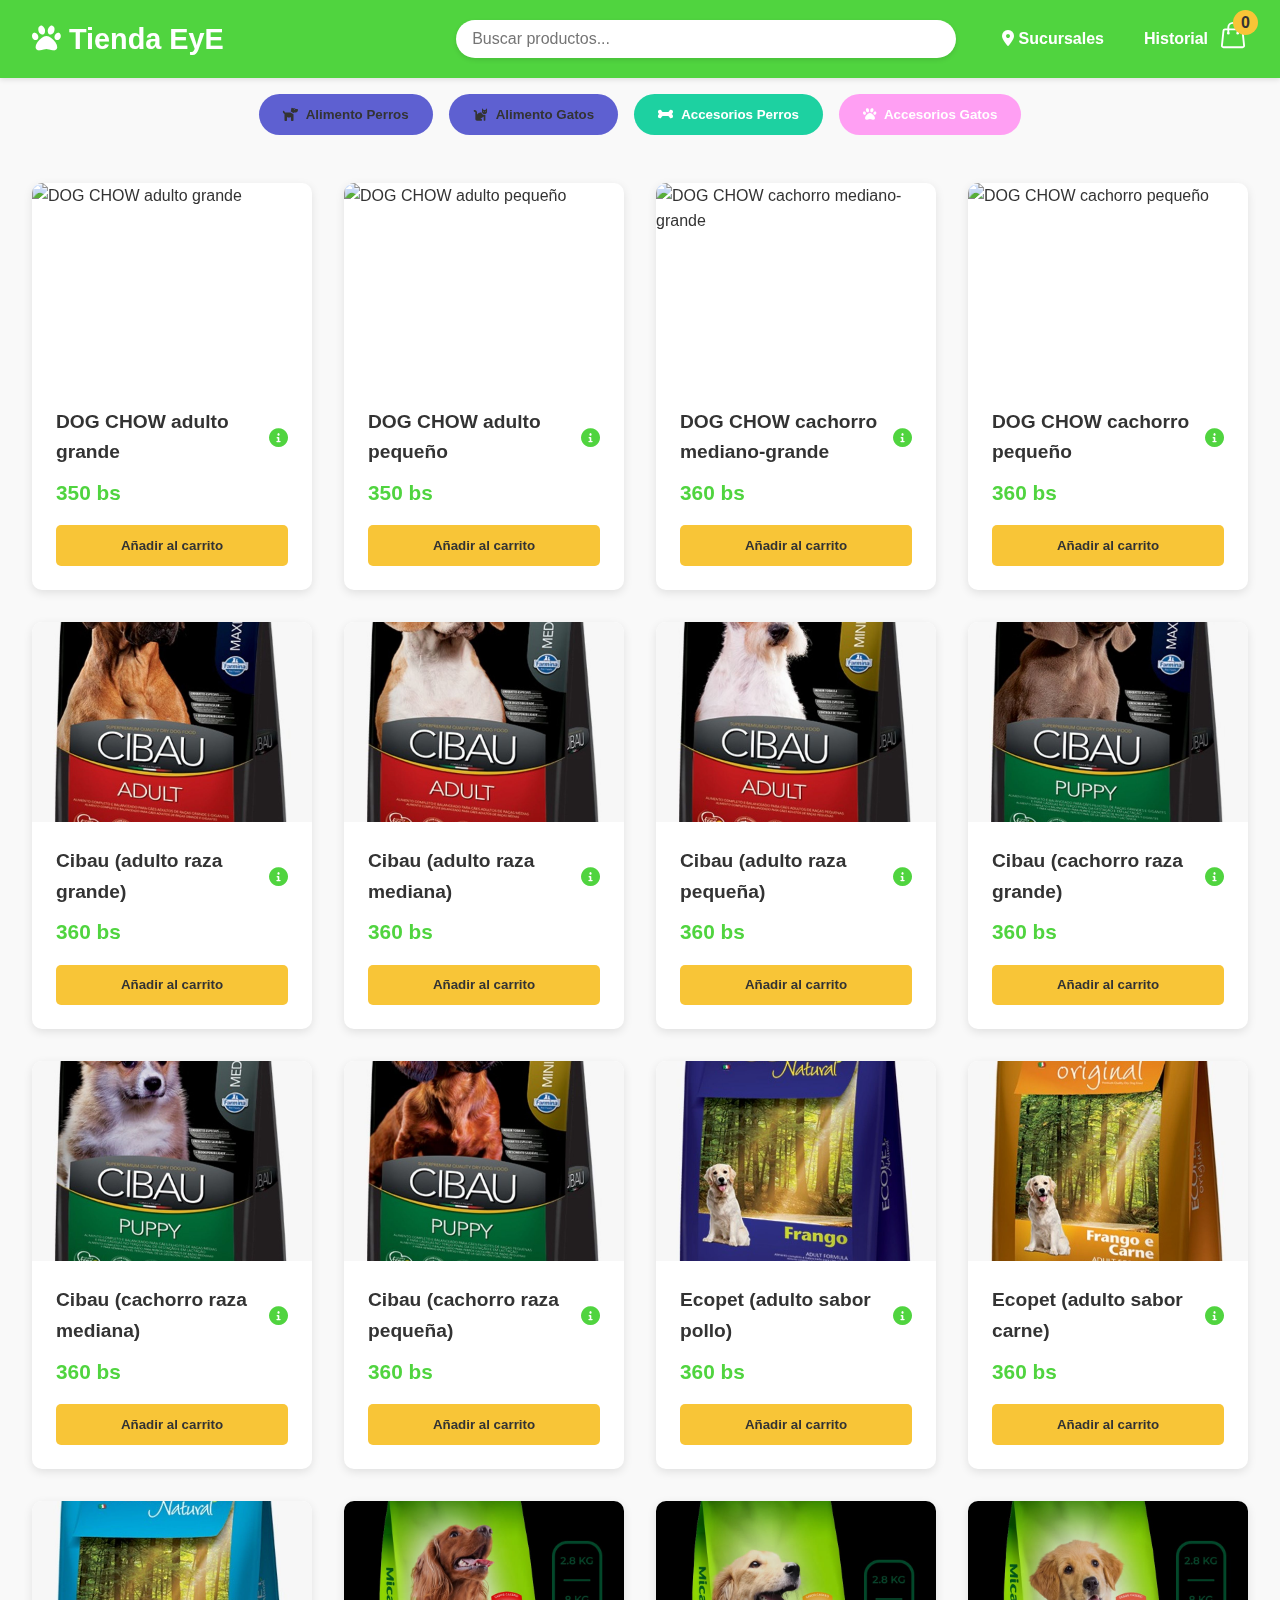
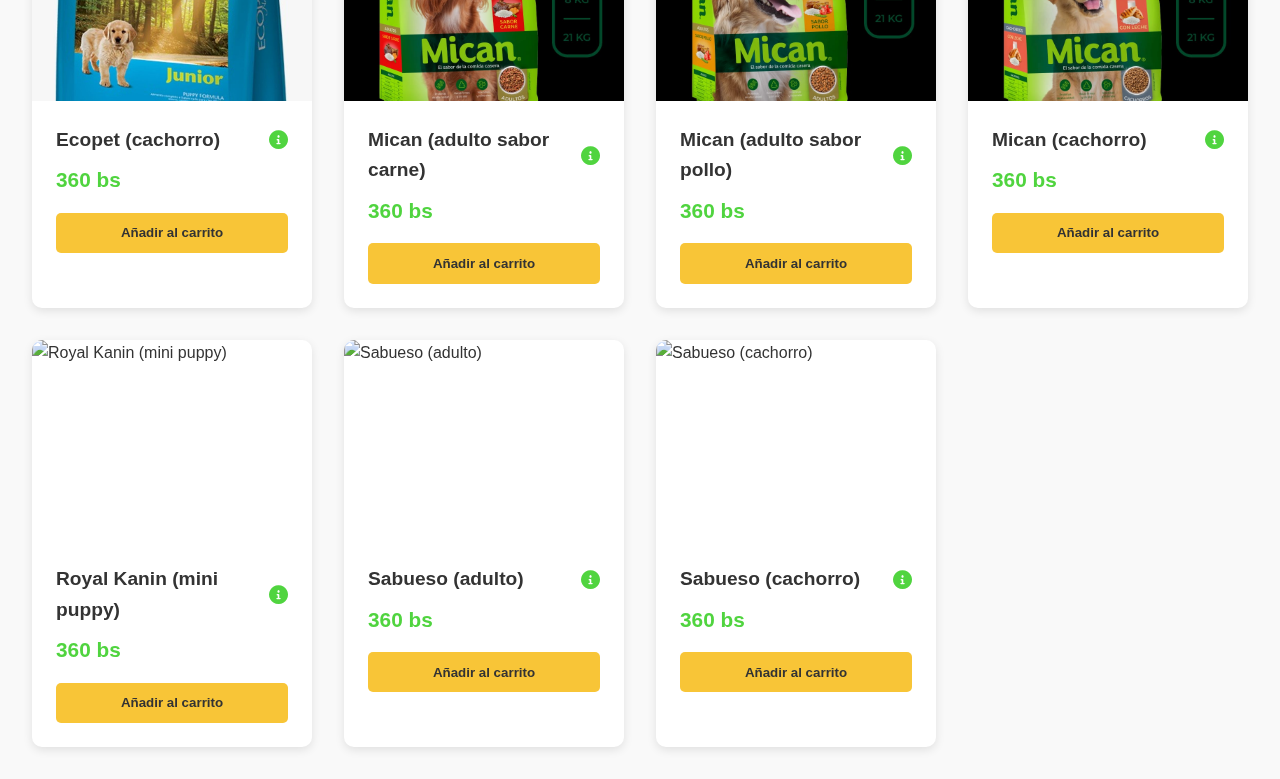
==== commit 83cfb8b9: "index.html" ====
--- a/index.html
+++ b/index.html
@@ -563,86 +563,179 @@
             z-index: 1000;
             animation: fadeIn 0.3s, fadeOut 0.3s 2s forwards;
         }
-        
-        /* Responsive Design */
+    
+        /* ========================================== */
+        /* MEJORAS DE RESPONSIVIDAD (NUEVOS ESTILOS) */
+        /* ========================================== */
+    
+        /* Header mejorado para móviles */
         @media (max-width: 768px) {
             header {
-                padding: 1rem;
+                padding: 0.5rem;
             }
             
             .header-content {
-                flex-direction: column;
-                align-items: stretch;
-                gap: 1rem;
+                flex-direction: row;
+                flex-wrap: wrap;
+                gap: 0.5rem;
             }
             
             h1 {
+                font-size: 1.4rem;
                 margin-right: 0;
+                width: 100%;
                 text-align: center;
+                order: 1;
             }
             
             .search-container {
-                margin: 0;
                 order: 3;
                 width: 100%;
-            }
-            
+                margin: 0;
+                padding: 0 0.5rem;
+            }
+            
+            .dropdown, .nav-link {
+                order: 2;
+                margin-left: 0;
+                padding: 0.5rem;
+                font-size: 0.9rem;
+            }
+            
+            .container-icon {
+                order: 4;
+                margin-left: auto;
+            }
+        }
+    
+        /* Pestañas mejor adaptadas */
+        @media (max-width: 768px) {
             .tabs {
-                flex-direction: column;
-                align-items: center;
+                flex-direction: row;
+                flex-wrap: wrap;
+                justify-content: center;
+                padding: 0.5rem;
             }
             
             .tab-btn {
-                margin: 0.3rem 0;
-                width: 80%;
-                justify-content: center;
-            }
-            
-            .container-items {
-                grid-template-columns: repeat(auto-fill, minmax(200px, 1fr));
-                padding: 1rem;
-                gap: 1rem;
-            }
-            
-            .container-cart-products {
-                width: 300px;
-                right: -50px;
-            }
-            
-            .social-float {
-                bottom: 20px;
-                right: 20px;
-            }
-            
-            body::before {
-                background-size: 50%;
-            }
-        }
-        
+                padding: 0.6rem 1rem;
+                margin: 0.2rem;
+                font-size: 0.8rem;
+                min-width: 120px;
+            }
+        }
+    
+        /* Grid de productos optimizado */
         @media (max-width: 480px) {
             .container-items {
-                grid-template-columns: 1fr;
-            }
-            
+                grid-template-columns: repeat(2, 1fr);
+                gap: 1rem;
+                padding: 1rem;
+            }
+            
+            .item {
+                margin-bottom: 0;
+            }
+            
+            .item figure {
+                height: 150px;
+            }
+            
+            .info {
+                padding: 1rem;
+            }
+            
+            .price {
+                font-size: 1.1rem;
+            }
+            
+            .item button {
+                padding: 0.6rem;
+                font-size: 0.9rem;
+            }
+        }
+    
+        /* Carrito mejor posicionado */
+        @media (max-width: 768px) {
             .container-cart-products {
                 width: 280px;
-                right: -30px;
-            }
-            
-            .social-main-btn {
-                width: 50px;
-                height: 50px;
-                font-size: 20px;
-            }
-            
-            .social-btn {
-                width: 40px;
-                height: 40px;
-                font-size: 16px;
-            }
-            
+                right: 10px;
+                top: 60px;
+            }
+        }
+    
+        /* Imagen de fondo adaptativa */
+        @media (max-width: 768px) {
             body::before {
                 background-size: 70%;
+                opacity: 0.05;
+            }
+        }
+    
+        /* Mejoras para tablets */
+        @media (min-width: 481px) and (max-width: 768px) {
+            .container-items {
+                grid-template-columns: repeat(3, 1fr);
+            }
+            
+            .tab-btn {
+                min-width: 150px;
+            }
+        }
+    
+        /* Texto más legible en móviles */
+        @media (max-width: 480px) {
+            .info h2 {
+                font-size: 1rem;
+            }
+            
+            .ingredients-info p {
+                font-size: 0.8rem;
+            }
+            
+            .cart-product {
+                padding: 0.8rem 0;
+            }
+            
+            .titulo-producto-carrito {
+                font-size: 0.9rem;
+            }
+        }
+    
+        /* Botones sociales más pequeños en móviles */
+        @media (max-width: 480px) {
+            .social-main-btn {
+                width: 45px;
+                height: 45px;
+                font-size: 18px;
+            }
+            
+            .social-btn {
+                width: 38px;
+                height: 38px;
+                font-size: 16px;
+            }
+            
+            .social-networks {
+                bottom: 60px;
+            }
+        }
+    
+        /* Ajustes adicionales para pantallas muy pequeñas */
+        @media (max-width: 360px) {
+            .container-items {
+                grid-template-columns: 1fr;
+            }
+            
+            .tab-btn {
+                min-width: 100px;
+                font-size: 0.7rem;
+                padding: 0.5rem 0.8rem;
+            }
+            
+            .search-input {
+                font-size: 0.9rem;
+                padding: 0.5rem 0.8rem;
             }
         }
     </style>
@@ -988,7 +1081,55 @@
                     <button class="btn-add-cart" data-id="4" data-name="Mican (cachorro)" data-price="360">Añadir al carrito</button>
                 </div>
             </div>
-
+            <div class="item" data-name="Royal Kanin (mini puppy)">
+                <figure>
+                    <img src="imagenes/royal kanin mini puppy.png" alt="Royal Kanin (mini puppy)">
+                </figure>
+                <div class="info">
+                    <div class="info-header">
+                        <h2>Royal Kanin (mini puppy)</h2>
+                        <i class="fas fa-info-circle info-icon" data-info="Royal Kanin (mini puppy)"></i>
+                    </div>
+                    <div class="ingredients-info" id="Royal Kanin (mini puppy)">
+                        <p><strong>Ingredientes:</strong> Maíz, harina de subproductos de pollo, gluten de maíz, harina de soya, grasa animal preservada con tocoferoles mixtos, harina de pescado, pulidura de arroz, saborizante natural, cloruro de potasio, cloruro de sodio, carbonato de calcio, fosfato monocálcico, vitaminas y minerales.</p>
+                    </div>
+                    <span class="price">360 bs</span>
+                    <button class="btn-add-cart" data-id="4" data-name="Royal Kanin (mini puppy)" data-price="360">Añadir al carrito</button>
+                </div>
+            </div>
+            <div class="item" data-name="Sabueso (adulto)">
+                <figure>
+                    <img src="imagenes/sabueso adulto.jpeg" alt="Sabueso (adulto)">
+                </figure>
+                <div class="info">
+                    <div class="info-header">
+                        <h2>Sabueso (adulto)</h2>
+                        <i class="fas fa-info-circle info-icon" data-info="Sabueso (adulto)"></i>
+                    </div>
+                    <div class="ingredients-info" id="Sabueso (adulto)">
+                        <p><strong>Ingredientes:</strong> Maíz, harina de subproductos de pollo, gluten de maíz, harina de soya, grasa animal preservada con tocoferoles mixtos, harina de pescado, pulidura de arroz, saborizante natural, cloruro de potasio, cloruro de sodio, carbonato de calcio, fosfato monocálcico, vitaminas y minerales.</p>
+                    </div>
+                    <span class="price">360 bs</span>
+                    <button class="btn-add-cart" data-id="4" data-name="Sabueso (adulto)" data-price="360">Añadir al carrito</button>
+                </div>
+            </div>
+            <div class="item" data-name="Sabueso (cachorro)">
+                <figure>
+                    <img src="imagenes/sabueso cachorro.jpeg" alt="Sabueso (cachorro)">
+                </figure>
+                <div class="info">
+                    <div class="info-header">
+                        <h2>Sabueso (cachorro)</h2>
+                        <i class="fas fa-info-circle info-icon" data-info="Sabueso (cachorro)"></i>
+                    </div>
+                    <div class="ingredients-info" id="Sabueso (cachorro)">
+                        <p><strong>Ingredientes:</strong> Maíz, harina de subproductos de pollo, gluten de maíz, harina de soya, grasa animal preservada con tocoferoles mixtos, harina de pescado, pulidura de arroz, saborizante natural, cloruro de potasio, cloruro de sodio, carbonato de calcio, fosfato monocálcico, vitaminas y minerales.</p>
+                    </div>
+                    <span class="price">360 bs</span>
+                    <button class="btn-add-cart" data-id="4" data-name="Sabueso (cachorro)" data-price="360">Añadir al carrito</button>
+                </div>
+            </div>
+            
             <div class="no-results">
                 <p>No se encontraron productos que coincidan con tu búsqueda</p>
             </div>
@@ -1066,113 +1207,163 @@
                     </div>
                 </div>
                 
-                <div class="item" data-name="Podium (gato castrados)">
-                    <figure>
-                        <img src="imagenes gato/podium gato castrados.jpeg" alt="Podium (gato castrados)">
+                <div class="item" data-name="podium gato castrados">
+                    <figure>
+                        <img src="imagenes gato/podium castrado.jpeg" alt="Podium gato castrados">
                     </figure>
                     <div class="info">
                         <div class="info-header">
                             <h2>Podium (gato castrados)</h2>
-                            <i class="fas fa-info-circle info-icon" data-info="Podium (gato castrados)"></i>
-                        </div>
-                        <div class="ingredients-info" id="Podium (gato castrados)">
+                            <i class="fas fa-info-circle info-icon" data-info="podium-gato-castrados"></i>
+                        </div>
+                        <div class="ingredients-info" id="podium-gato-castrados">
                             <p><strong>Ingredientes:</strong> Harina de subproductos de pollo, maíz molido, gluten de maíz, harina de trigo, grasa animal preservada con tocoferoles mixtos, harina de pescado, pulidura de arroz, saborizante natural, cloruro de potasio, cloruro de sodio, carbonato de calcio, fosfato monocálcico, vitaminas y minerales.</p>
                         </div>
                         <span class="price">400 bs</span>
-                        <button class="btn-add-cart" data-id="16" data-name="Podium (gato castrados)" data-price="400">Añadir al carrito</button>
-                    </div>
-                </div>
-    
-                <div class="item" data-name="Podium (gato adulto)">
-                    <figure>
-                        <img src="imagenes gato/podium gato adulto.jpeg" alt="Podium (gato adulto)">
+                        <button class="btn-add-cart" data-id="17" data-name="Podium (gato castrados)" data-price="400">Añadir al carrito</button>
+                    </div>
+                </div>
+        
+                <div class="item" data-name="podium gato adulto">
+                    <figure>
+                        <img src="imagenes gato/podium adulto.jpeg" alt="Podium gato adulto">
                     </figure>
                     <div class="info">
                         <div class="info-header">
                             <h2>Podium (gato adulto)</h2>
-                            <i class="fas fa-info-circle info-icon" data-info="Podium (gato adulto)"></i>
-                        </div>
-                        <div class="ingredients-info" id="Podium (gato adulto)">
+                            <i class="fas fa-info-circle info-icon" data-info="podium-gato-adulto"></i>
+                        </div>
+                        <div class="ingredients-info" id="podium-gato-adulto">
                             <p><strong>Ingredientes:</strong> Harina de subproductos de pollo, maíz molido, gluten de maíz, harina de trigo, grasa animal preservada con tocoferoles mixtos, harina de pescado, pulidura de arroz, saborizante natural, cloruro de potasio, cloruro de sodio, carbonato de calcio, fosfato monocálcico, vitaminas y minerales.</p>
                         </div>
                         <span class="price">400 bs</span>
-                        <button class="btn-add-cart" data-id="16" data-name="Podium (gato adulto)" data-price="400">Añadir al carrito</button>
-                    </div>
-                </div>
-    
-                <div class="item" data-name="Podium (gatito)">
-                    <figure>
-                        <img src="imagenes gato/podium gatitos.jpeg" alt="Podium (gatito)">
+                        <button class="btn-add-cart" data-id="18" data-name="Podium (gato adulto)" data-price="400">Añadir al carrito</button>
+                    </div>
+                </div>
+        
+                <div class="item" data-name="podium gatito">
+                    <figure>
+                        <img src="imagenes gato/podium gatito.jpeg" alt="Podium gatito">
                     </figure>
                     <div class="info">
                         <div class="info-header">
                             <h2>Podium (gatito)</h2>
-                            <i class="fas fa-info-circle info-icon" data-info="Podium (gatito)"></i>
-                        </div>
-                        <div class="ingredients-info" id="Podium (gatito)">
+                            <i class="fas fa-info-circle info-icon" data-info="podium-gatito"></i>
+                        </div>
+                        <div class="ingredients-info" id="podium-gatito">
                             <p><strong>Ingredientes:</strong> Harina de subproductos de pollo, maíz molido, gluten de maíz, harina de trigo, grasa animal preservada con tocoferoles mixtos, harina de pescado, pulidura de arroz, saborizante natural, cloruro de potasio, cloruro de sodio, carbonato de calcio, fosfato monocálcico, vitaminas y minerales.</p>
                         </div>
                         <span class="price">400 bs</span>
-                        <button class="btn-add-cart" data-id="16" data-name="Podium (gatito)" data-price="400">Añadir al carrito</button>
-                    </div>
-                </div>
-    
-                <div class="item" data-name="Matisse (gato castrado sabor salmon)">
-                    <figure>
-                        <img src="imagenes gato/matisse gato castrado sabor salmon.jpeg" alt="Matisse (gato castrado sabor salmon)">
+                        <button class="btn-add-cart" data-id="19" data-name="Podium (gatito)" data-price="400">Añadir al carrito</button>
+                    </div>
+                </div>
+        
+                <div class="item" data-name="matisse gato castrado salmon">
+                    <figure>
+                        <img src="imagenes gato/matisse castrado sabor salmon.jpeg" alt="Matisse gato castrado salmon">
                     </figure>
                     <div class="info">
                         <div class="info-header">
                             <h2>Matisse (gato castrado sabor salmon)</h2>
-                            <i class="fas fa-info-circle info-icon" data-info="Matisse (gato castrado sabor salmon)"></i>
-                        </div>
-                        <div class="ingredients-info" id="Matisse (gato castrado sabor salmon)">
+                            <i class="fas fa-info-circle info-icon" data-info="matisse-gato-castrado-salmon"></i>
+                        </div>
+                        <div class="ingredients-info" id="matisse-gato-castrado-salmon">
                             <p><strong>Ingredientes:</strong> Harina de subproductos de pollo, maíz molido, gluten de maíz, harina de trigo, grasa animal preservada con tocoferoles mixtos, harina de pescado, pulidura de arroz, saborizante natural, cloruro de potasio, cloruro de sodio, carbonato de calcio, fosfato monocálcico, vitaminas y minerales.</p>
                         </div>
                         <span class="price">400 bs</span>
-                        <button class="btn-add-cart" data-id="16" data-name="Matisse (gato castrado sabor salmon)" data-price="400">Añadir al carrito</button>
-                    </div>
-                </div>
-    
-                <div class="item" data-name="Matisse (gato castrado sabor pollo)">
-                    <figure>
-                        <img src="imagenes gato/matisse gato castrado sabor pollo.jpeg" alt="Matisse (gato castrado sabor pollo)">
+                        <button class="btn-add-cart" data-id="20" data-name="Matisse (gato castrado sabor salmon)" data-price="400">Añadir al carrito</button>
+                    </div>
+                </div>
+        
+                <div class="item" data-name="matisse gato castrado pollo">
+                    <figure>
+                        <img src="imagenes gato/matisse castrado sabor pollo.jpeg" alt="Matisse gato castrado pollo">
                     </figure>
                     <div class="info">
                         <div class="info-header">
                             <h2>Matisse (gato castrado sabor pollo)</h2>
-                            <i class="fas fa-info-circle info-icon" data-info="Matisse (gato castrado sabor pollo)"></i>
-                        </div>
-                        <div class="ingredients-info" id="Matisse (gato castrado sabor pollo)">
+                            <i class="fas fa-info-circle info-icon" data-info="matisse-gato-castrado-pollo"></i>
+                        </div>
+                        <div class="ingredients-info" id="matisse-gato-castrado-pollo">
                             <p><strong>Ingredientes:</strong> Harina de subproductos de pollo, maíz molido, gluten de maíz, harina de trigo, grasa animal preservada con tocoferoles mixtos, harina de pescado, pulidura de arroz, saborizante natural, cloruro de potasio, cloruro de sodio, carbonato de calcio, fosfato monocálcico, vitaminas y minerales.</p>
                         </div>
                         <span class="price">400 bs</span>
-                        <button class="btn-add-cart" data-id="16" data-name="Matisse (gato castrado sabor pollo)" data-price="400">Añadir al carrito</button>
-                    </div>
-                </div>
-    
-                <div class="item" data-name="Matisse (gato castrado sabor cordero)">
-                    <figure>
-                        <img src="imagenes gato/matisse gato castrado sabor cordero.jpeg" alt="Matisse (gato castrado sabor cordero)">
+                        <button class="btn-add-cart" data-id="21" data-name="Matisse (gato castrado sabor pollo)" data-price="400">Añadir al carrito</button>
+                    </div>
+                </div>
+                
+                <div class="item" data-name="matisse gato castrado cordero">
+                    <figure>
+                        <img src="imagenes gato/matisse sabor cordeiro.jpeg" alt="Matisse gato castrado cordero">
                     </figure>
                     <div class="info">
                         <div class="info-header">
                             <h2>Matisse (gato castrado sabor cordero)</h2>
-                            <i class="fas fa-info-circle info-icon" data-info="Matisse (gato castrado sabor cordero)"></i>
-                        </div>
-                        <div class="ingredients-info" id="cat-chow-cachorro">
+                            <i class="fas fa-info-circle info-icon" data-info="matisse-gato-castrado-cordero"></i>
+                        </div>
+                        <div class="ingredients-info" id="matisse-gato-castrado-cordero">
                             <p><strong>Ingredientes:</strong> Harina de subproductos de pollo, maíz molido, gluten de maíz, harina de trigo, grasa animal preservada con tocoferoles mixtos, harina de pescado, pulidura de arroz, saborizante natural, cloruro de potasio, cloruro de sodio, carbonato de calcio, fosfato monocálcico, vitaminas y minerales.</p>
                         </div>
                         <span class="price">400 bs</span>
-                        <button class="btn-add-cart" data-id="16" data-name="Matisse (gato castrado sabor cordero)" data-price="400">Añadir al carrito</button>
-                    </div>
-                </div>
-    
+                        <button class="btn-add-cart" data-id="22" data-name="Matisse (gato castrado sabor cordero)" data-price="400">Añadir al carrito</button>
+                    </div>
+                </div>
+        
+                <div class="item" data-name="ktito adulto carne">
+                    <figure>
+                        <img src="imagenes gato/katito adulto carne.jpeg" alt="Ktito adulto carne">
+                    </figure>
+                    <div class="info">
+                        <div class="info-header">
+                            <h2>Ktito (adulto sabor carne)</h2>
+                            <i class="fas fa-info-circle info-icon" data-info="ktito-adulto-carne"></i>
+                        </div>
+                        <div class="ingredients-info" id="ktito-adulto-carne">
+                            <p><strong>Ingredientes:</strong> Harina de subproductos de pollo, maíz molido, gluten de maíz, harina de trigo, grasa animal preservada con tocoferoles mixtos, harina de pescado, pulidura de arroz, saborizante natural, cloruro de potasio, cloruro de sodio, carbonato de calcio, fosfato monocálcico, vitaminas y minerales.</p>
+                        </div>
+                        <span class="price">400 bs</span>
+                        <button class="btn-add-cart" data-id="23" data-name="Ktito (adulto sabor carne)" data-price="400">Añadir al carrito</button>
+                    </div>
+                </div>
+        
+                <div class="item" data-name="ktito adulto leche">
+                    <figure>
+                        <img src="imagenes gato/katito adulto sabor leche.jpeg" alt="Ktito adulto leche">
+                    </figure>
+                    <div class="info">
+                        <div class="info-header">
+                            <h2>Ktito (adulto sabor leche)</h2>
+                            <i class="fas fa-info-circle info-icon" data-info="ktito-adulto-leche"></i>
+                        </div>
+                        <div class="ingredients-info" id="ktito-adulto-leche">
+                            <p><strong>Ingredientes:</strong> Harina de subproductos de pollo, maíz molido, gluten de maíz, harina de trigo, grasa animal preservada con tocoferoles mixtos, harina de pescado, pulidura de arroz, saborizante natural, cloruro de potasio, cloruro de sodio, carbonato de calcio, fosfato monocálcico, vitaminas y minerales.</p>
+                        </div>
+                        <span class="price">400 bs</span>
+                        <button class="btn-add-cart" data-id="24" data-name="Ktito (adulto sabor leche)" data-price="400">Añadir al carrito</button>
+                    </div>
+                </div>
+                
+                <div class="item" data-name="ktito cachorro">
+                    <figure>
+                        <img src="imagenes gato/katito cachorro.jpeg" alt="Ktito cachorro">
+                    </figure>
+                    <div class="info">
+                        <div class="info-header">
+                            <h2>Ktito (cachorro)</h2>
+                            <i class="fas fa-info-circle info-icon" data-info="ktito-cachorro"></i>
+                        </div>
+                        <div class="ingredients-info" id="ktito-cachorro">
+                            <p><strong>Ingredientes:</strong> Harina de subproductos de pollo, maíz molido, gluten de maíz, harina de trigo, grasa animal preservada con tocoferoles mixtos, harina de pescado, pulidura de arroz, saborizante natural, cloruro de potasio, cloruro de sodio, carbonato de calcio, fosfato monocálcico, vitaminas y minerales.</p>
+                        </div>
+                        <span class="price">400 bs</span>
+                        <button class="btn-add-cart" data-id="25" data-name="Ktito (cachorro)" data-price="400">Añadir al carrito</button>
+                    </div>
+                </div>
+        
                 <div class="no-results">
                     <p>No se encontraron productos que coincidan con tu búsqueda</p>
                 </div>
             </div>
-        </div>
         
         <!-- Contenido de Accesorios para Perros -->
         <div class="tab-content" id="dog-accessories">
@@ -1383,32 +1574,52 @@
         filterProducts(this.value);
     });
 
-    // Cambiar pestañas
+    // Cambiar pestañas (función corregida)
+    function showTab(tabId) {
+        // Ocultar todos los contenidos de pestañas
+        tabContents.forEach(content => {
+            content.classList.remove('active');
+        });
+        
+        // Mostrar solo la pestaña seleccionada
+        const selectedTab = document.getElementById(tabId);
+        if (selectedTab) {
+            selectedTab.classList.add('active');
+        }
+        
+        // Actualizar botones activos
+        tabBtns.forEach(btn => {
+            btn.classList.remove('active');
+            if (btn.getAttribute('data-tab') === tabId) {
+                btn.classList.add('active');
+            }
+        });
+        
+        // Reaplicar filtro si hay búsqueda
+        if (searchInput.value) {
+            filterProducts(searchInput.value);
+        }
+    }
+
+    // Configurar event listeners para pestañas
     tabBtns.forEach(btn => {
         btn.addEventListener('click', function() {
             const tabId = this.getAttribute('data-tab');
-            
-            tabBtns.forEach(b => b.classList.remove('active'));
-            this.classList.add('active');
-            
-            tabContents.forEach(content => content.classList.remove('active'));
-            document.getElementById(tabId).classList.add('active');
-            
-            if (searchInput.value) {
-                filterProducts(searchInput.value);
-            }
+            showTab(tabId);
         });
     });
+
+    // Mostrar la pestaña activa por defecto
+    showTab('dog-food');
 
     // Añadir productos al carrito
     btnAddToCart.forEach(btn => {
         btn.addEventListener('click', function() {
             const baseId = this.getAttribute('data-id');
-            const uniqueId = baseId + '-' + Math.random().toString(36).substr(2, 9); // ID único
+            const uniqueId = baseId + '-' + Math.random().toString(36).substr(2, 9);
             const name = this.getAttribute('data-name');
             const price = parseFloat(this.getAttribute('data-price'));
 
-            // Buscar producto existente con mismo nombre y precio
             const existingProductIndex = cart.findIndex(item => 
                 item.name === name && item.price === price
             );
@@ -1478,7 +1689,7 @@
         return mensaje;
     }
 
-    // Realizar pedido (con historial)
+    // Realizar pedido
     btnPedir.addEventListener('click', function() {
         if (cart.length === 0) {
             showNotification('El carrito está vacío');
@@ -1518,7 +1729,7 @@
     // Función para guardar en el historial
     function saveToPurchaseHistory(purchase) {
         let history = JSON.parse(localStorage.getItem('purchaseHistory')) || [];
-        history.unshift(purchase); // Agregar al inicio del array
+        history.unshift(purchase);
         localStorage.setItem('purchaseHistory', JSON.stringify(history));
     }
 
